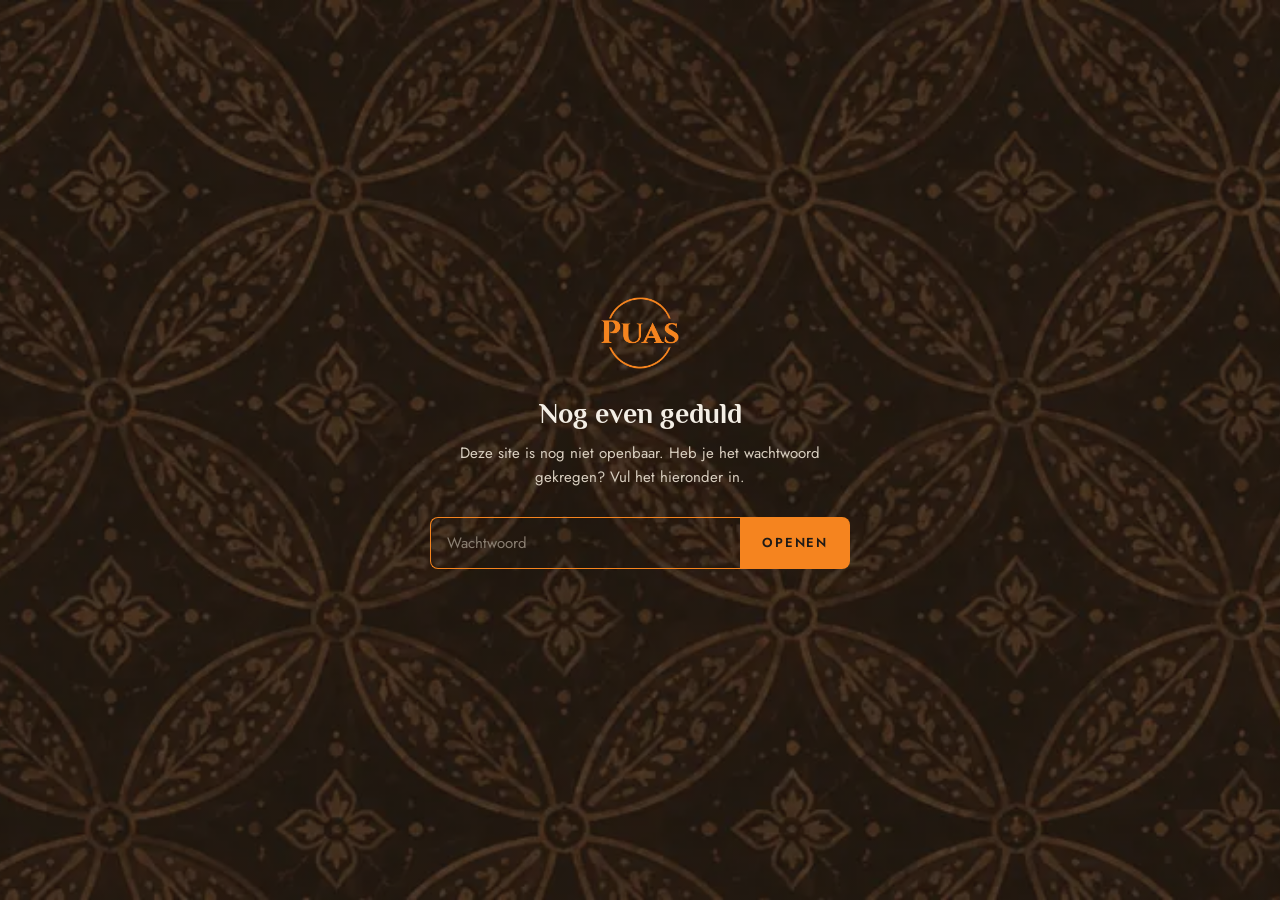
==== index.html @ d50bffb0 "Kawung-batik als achtergrondpatroon (balk, footer, wachtwoordscherm, bedankkaart) Vervangt het bloem" ====
<!DOCTYPE html>
<html lang="nl">
<head>
<meta charset="utf-8">
<meta name="viewport" content="width=device-width, initial-scale=1">
<meta name="robots" content="noindex, nofollow">
<script src="gate.js?v=24"></script>
<title>PUAS · Wonen met een verhaal</title>
<meta name="description" content="Handgemaakte batik, manden en keramiek uit Indonesië voor winkels, horeca en interieurontwerpers. Per doos van zes, met staffelprijzen.">
<link rel="icon" href="img/puas-logo.png">
<link rel="preconnect" href="https://fonts.googleapis.com">
<link rel="preconnect" href="https://fonts.gstatic.com" crossorigin>
<link href="https://fonts.googleapis.com/css2?family=Kaushan+Script&family=Marcellus&family=Philosopher:wght@400;700&family=Jost:wght@300;400;500;600&display=swap" rel="stylesheet">
<link rel="stylesheet" href="styles.css?v=24">
</head>
<body>
<div class="canvas">

  <div class="topbar">
    <span>Alleen voor winkels, horeca en ontwerpers · Franco vanaf € 500</span>
    <div class="topbar__links"><span>Vragen? Bel ons: 020 123 45 67</span><a href="zakelijk.html">Prijslijst</a></div>
  </div>

  <header class="header">
    <button class="header__menu" type="button" aria-label="Menu" aria-expanded="false">
      <svg viewBox="0 0 24 24" aria-hidden="true"><path d="M3 6h18M3 12h18M3 18h18"/></svg>
    </button>
    <nav class="nav" aria-label="Hoofdmenu">
      <a href="index.html" class="is-active">Home</a>
      <a href="assortiment.html">Assortiment</a>
      <a href="zakelijk.html">Zakelijk</a>
      <a href="contact.html">Contact</a>
    </nav>
    <a href="index.html" class="header__logo"><img src="img/puas-logo.png" alt="PUAS"></a>
    <div class="header__right">
      <div class="icons">
        <a href="zoeken.html" title="Zoeken" aria-label="Zoeken">
          <svg viewBox="0 0 24 24" aria-hidden="true"><circle cx="11" cy="11" r="7"/><path d="m20 20-4-4"/></svg>
        </a>
        <a href="account.html" title="Account" aria-label="Account">
          <svg viewBox="0 0 24 24" aria-hidden="true"><circle cx="12" cy="8" r="4"/><path d="M4 21a8 8 0 0 1 16 0"/></svg>
        </a>
        <a href="#" title="Winkelmand" aria-label="Winkelmand" class="cart">
          <svg viewBox="0 0 24 24" aria-hidden="true"><path d="M6 2 3 6v14a2 2 0 0 0 2 2h14a2 2 0 0 0 2-2V6l-3-4Z"/><path d="M3 6h18"/><path d="M16 10a4 4 0 0 1-8 0"/></svg>
          <span class="cart__badge" id="cart-count">2</span>
        </a>
      </div>
    </div>
  </header>

  <main>
    <section class="hero">
      <div class="hero__photo"><img src="img/hero.webp" alt="Batik en vlechtwerk in een woonkamer"></div>
      <div class="hero__shade"></div>
      <div class="hero__text">
        <h1>Wonen met een verhaal</h1>
        <p>Batik, manden en keramiek, met de hand gemaakt in Indonesië. Voor winkels, horeca en interieurontwerpers, per doos van zes.</p>
        <a href="assortiment.html" class="btn-primary">Bekijk de collectie <span aria-hidden="true">→</span></a>
      </div>
    </section>

    <section class="section">
      <div class="section-head"><span></span><h2>Wat we in huis hebben</h2><span></span></div>
      <div class="categories">
        <a href="assortiment.html" class="tile tile--big">
          <img src="img/cat-woonaccessoires.webp" alt="" loading="lazy">
          <div class="tile__label"><div class="tile__eyebrow">Nu leverbaar</div>Woonaccessoires</div>
        </a>
        <div class="tile tile--soon"><img src="img/cat-kleding-sm.webp" alt="" loading="lazy"><span class="tile__soon">Binnenkort</span><div class="tile__label">Kleding</div></div>
        <div class="tile tile--soon"><img src="img/cat-sieraden-sm.webp" alt="" loading="lazy"><span class="tile__soon">Binnenkort</span><div class="tile__label">Sieraden</div></div>
        <div class="tile tile--soon"><img src="img/cat-beelden-kunst-sm.webp" alt="" loading="lazy"><span class="tile__soon">Binnenkort</span><div class="tile__label">Beelden &amp; Kunst</div></div>
        <div class="tile tile--soon"><img src="img/cat-tassen-sm.webp" alt="" loading="lazy"><span class="tile__soon">Binnenkort</span><div class="tile__label">Tassen</div></div>
      </div>
      <div class="center"><a href="assortiment.html" class="text-link">Alle woonaccessoires</a></div>
    </section>

    <section class="section section--new">
      <div class="section-head"><span></span><h2>Net binnen</h2><span></span></div>
      <p class="section-note js-btw-note">Inkoopprijzen per stuk, excl. btw · per doos van 6</p>
      <div class="products">
        <article class="product">
          <a href="product.html?p=kussenhoes-parang" class="product__photo"><img src="img/p-kussenhoes-parang-sm.webp" alt="Kussenhoes met parang-motief" loading="lazy"><span class="product__label">Batik tulis</span></a>
          <div class="product__info">
            <div><a href="product.html?p=kussenhoes-parang" class="product__name">Kussenhoes Parang</a><div class="product__detail">Katoen, 50 × 50 cm</div></div>
            <div class="product__price"><div class="price js-price" data-price="kussenhoes-parang"></div><div class="price-compare js-price-compare" data-price="kussenhoes-parang"></div></div>
          </div>
          <button type="button" class="btn-pattern" data-add-box="kussenhoes-parang">In winkelmand</button>
        </article>
        <article class="product">
          <a href="product.html?p=tafelloper-kawung" class="product__photo"><img src="img/p-tafelloper-kawung-sm.webp" alt="Tafelloper op teakhouten tafel" loading="lazy"><span class="product__label">Batik cap</span></a>
          <div class="product__info">
            <div><a href="product.html?p=tafelloper-kawung" class="product__name">Tafelloper Kawung</a><div class="product__detail">Katoen, 40 × 180 cm</div></div>
            <div class="product__price"><div class="price js-price" data-price="tafelloper-kawung"></div><div class="price-compare js-price-compare" data-price="tafelloper-kawung"></div></div>
          </div>
          <button type="button" class="btn-pattern" data-add-box="tafelloper-kawung">In winkelmand</button>
        </article>
        <article class="product">
          <a href="product.html?p=ata-mand-met-deksel" class="product__photo"><img src="img/p-ata-mand-sm.webp" alt="Ronde ata-mand" loading="lazy"><span class="product__label">Handgevlochten</span></a>
          <div class="product__info">
            <div><a href="product.html?p=ata-mand-met-deksel" class="product__name">Ata-mand met deksel</a><div class="product__detail">Ata-riet, ø 28 cm</div></div>
            <div class="product__price"><div class="price js-price" data-price="ata-mand-met-deksel"></div><div class="price-compare js-price-compare" data-price="ata-mand-met-deksel"></div></div>
          </div>
          <button type="button" class="btn-pattern" data-add-box="ata-mand-met-deksel">In winkelmand</button>
        </article>
        <article class="product">
          <a href="product.html?p=wierook-cendana" class="product__photo"><img src="img/p-wierook-cendana-sm.webp" alt="Wierook in keramische houder" loading="lazy"><span class="product__label">Handgerold</span></a>
          <div class="product__info">
            <div><a href="product.html?p=wierook-cendana" class="product__name">Wierook Cendana</a><div class="product__detail">Sandelhout, 40 stokjes</div></div>
            <div class="product__price"><div class="price js-price" data-price="wierook-cendana"></div><div class="price-compare js-price-compare" data-price="wierook-cendana"></div></div>
          </div>
          <button type="button" class="btn-pattern" data-add-box="wierook-cendana">In winkelmand</button>
        </article>
      </div>
    </section>

    <section class="showroom-band">
      <div class="showroom-band__photo"><img src="img/cat-beelden-kunst.webp" alt="Batik, beelden en vlechtwerk in een warm ingerichte ruimte" loading="lazy"></div>
      <div class="showroom-band__text">
        <div class="eyebrow-line eyebrow-line--rust">Showroom Amsterdam</div>
        <h2>Kom langs en voel de stof</h2>
        <p>Batik moet je zien en aanraken. In onze showroom liggen alle motieven en kleuren naast elkaar, zodat je rustig kunt combineren voor je winkel of zaak.</p>
        <ul class="showroom-band__list">
          <li><b>Alle stalen bij de hand</b>Elk motief in elke kleur, om te voelen en naast elkaar te leggen.</li>
          <li><b>Samen combineren</b>We denken mee over kleurfamilies die passen bij wat je al verkoopt.</li>
          <li><b>Direct bestellen</b>Wat je kiest, zetten we meteen in je bestelling. Vaak staat het binnen een paar dagen bij je.</li>
        </ul>
        <div class="showroom-band__info">
          <div><span>Open</span>Ma – vr 9.00 – 17.30 · zaterdag op afspraak</div>
          <div><span>Adres</span>Van Diemenstraat 214, Amsterdam · 5 minuten van Centraal Station</div>
        </div>
        <div class="showroom-band__actions">
          <a href="contact.html?onderwerp=showroom" class="btn-primary">Maak een afspraak <span aria-hidden="true">→</span></a>
          <a href="https://www.google.com/maps/search/?api=1&amp;query=Van+Diemenstraat+214+Amsterdam" class="text-link" target="_blank" rel="noopener">Routebeschrijving</a>
        </div>
      </div>
    </section>
  </main>

  <footer class="footer">
    <div class="footer__top">
      <div class="footer__news">
        <img src="img/puas-logo.png" alt="PUAS">
        <p>Nieuwe motieven, prijslijsten en wat er net binnen is. Hooguit één mail per maand.</p>
        <form class="newsletter">
          <input type="email" placeholder="E-mailadres" aria-label="E-mailadres" required>
          <button type="submit">Inschrijven</button>
        </form>
      </div>
      <div class="footer__col">
        <div class="footer__title">Contact</div>
        <div>hallo@puas.nl</div>
        <div>+31 20 123 45 67</div>
        <div>Ma – vr, 9.00 – 17.30</div>
        <div>Showroom op afspraak</div>
      </div>
      <div class="footer__col">
        <div class="footer__title">Service</div>
        <div><a href="service.html#verzenden">Verzenden &amp; omruilen</a></div>
        <div><a href="service.html#onderhoud">Onderhoud van batik</a></div>
        <div><a href="service.html#vragen">Veelgestelde vragen</a></div>
        <div><a href="#">Privacy</a></div>
      </div>
    </div>
    <div class="footer__bottom">
      <div class="footer__fair"><span class="dot"></span>Met de hand gemaakt in Indonesië, in kleine oplages</div>
      <div class="footer__payoff"><span>Wonen met een verhaal</span><i>|</i><span>Echt</span><i>|</i><span>Uniek</span><i>|</i><span>PUAS</span></div>
      <div>© 2026 PUAS</div>
    </div>
  </footer>

</div>
<script src="data.js?v=24"></script>
<script src="script.js?v=24"></script>
</body>
</html>
---- styles.css ----
:root {
  --ink: #1F1A16;
  --ink-divider: #3A322B;
  --border-dark: #4A413A;
  --cream: #F4EFE6;
  --sand: #E9DFCC;
  --orange: #F5841F;
  --orange-hover: #FF9A3D;
  /* Orange for text on light backgrounds: small text needs 4.5:1, large text 3:1 */
  --orange-text: #975113;
  --orange-large: #C16818;
  --terracotta: #9C4E14;
  --text-2: #5A4E42;
  --muted: #6C6155;
  --muted-dark: #D9CFC0;
  --placeholder: #8A7F72;
  --outside: #151210;
  --pad: 64px;
  --tile: url('img/batik-kawung.webp');
  --r-btn: 8px;
  --r-card: 14px;
  /* Tumpal (row of batik triangles) along the top and bottom edge of the batik buttons */
  --tumpal-top: url("data:image/svg+xml,%3Csvg xmlns='http://www.w3.org/2000/svg' viewBox='0 0 24 24'%3E%3Cpath d='M0 0 L12 20 L24 0 Z' fill='%23F5841F' fill-opacity='0.42'/%3E%3Cpath d='M7 0 L12 9 L17 0 Z' fill='%231F1A16' fill-opacity='.85'/%3E%3C/svg%3E");
  --tumpal-bottom: url("data:image/svg+xml,%3Csvg xmlns='http://www.w3.org/2000/svg' viewBox='0 0 24 24'%3E%3Cpath d='M0 24 L12 4 L24 24 Z' fill='%23F5841F' fill-opacity='0.42'/%3E%3Cpath d='M7 24 L12 15 L17 24 Z' fill='%231F1A16' fill-opacity='.85'/%3E%3C/svg%3E");
  --tumpal-top-hover: url("data:image/svg+xml,%3Csvg xmlns='http://www.w3.org/2000/svg' viewBox='0 0 24 24'%3E%3Cpath d='M0 0 L12 20 L24 0 Z' fill='%231F1A16' fill-opacity='0.28'/%3E%3Cpath d='M7 0 L12 9 L17 0 Z' fill='%23F5841F' fill-opacity='.85'/%3E%3C/svg%3E");
  --tumpal-bottom-hover: url("data:image/svg+xml,%3Csvg xmlns='http://www.w3.org/2000/svg' viewBox='0 0 24 24'%3E%3Cpath d='M0 24 L12 4 L24 24 Z' fill='%231F1A16' fill-opacity='0.28'/%3E%3Cpath d='M7 24 L12 15 L17 24 Z' fill='%23F5841F' fill-opacity='.85'/%3E%3C/svg%3E");
}

* { box-sizing: border-box; }
body { margin: 0; background: var(--outside); }
a { color: var(--cream); text-decoration: none; transition: color .2s; }
a:hover { color: var(--orange); }
img { display: block; }
input::placeholder { color: var(--placeholder); }

.canvas {
  max-width: 1440px;
  margin: 0 auto;
  background: var(--cream);
  color: var(--ink);
  font: 400 17px/1.55 'Jost', sans-serif;
  -webkit-font-smoothing: antialiased;
  overflow: hidden;
}

/* Topbar */
.topbar {
  height: 36px;
  padding: 0 var(--pad);
  display: flex;
  align-items: center;
  justify-content: space-between;
  background: linear-gradient(rgba(245,132,31,.74), rgba(245,132,31,.74)), var(--tile) center / cover no-repeat, var(--orange);
  font-size: 13px;
  font-weight: 500;
  letter-spacing: .06em;
}
.topbar__links { display: flex; gap: 28px; }
.topbar a { color: var(--ink); border-bottom: 1px solid rgba(31,26,22,.4); }
.topbar a:hover { color: var(--ink); border-bottom-color: var(--ink); }

/* Header */
.header {
  height: 96px;
  padding: 0 var(--pad);
  display: grid;
  grid-template-columns: 1fr auto 1fr;
  align-items: center;
  background: var(--ink);
  color: var(--cream);
}
.nav, .header__right {
  display: flex;
  font-family: 'Marcellus', serif;
  font-size: 16px;
  letter-spacing: .12em;
  text-transform: uppercase;
}
.nav { gap: 40px; }
.nav a.is-active { color: var(--orange); }
.header__logo img { height: 66px; width: auto; }
.header__right { justify-content: flex-end; align-items: center; gap: 40px; }
.icons { display: flex; gap: 6px; align-items: center; margin-right: -11px; }
/* 22px icons inside a 44px tap area */
.icons a { position: relative; display: flex; align-items: center; justify-content: center; width: 44px; height: 44px; }
.icons svg, .header__menu svg {
  width: 22px; height: 22px;
  fill: none; stroke: currentColor; stroke-width: 1.5;
  stroke-linecap: round; stroke-linejoin: round;
}
.cart__badge {
  position: absolute; right: 2px; top: 3px;
  width: 16px; height: 16px; border-radius: 50%;
  background: var(--orange); color: var(--ink);
  font: 600 10px/1 'Jost', sans-serif;
  display: flex; align-items: center; justify-content: center;
  letter-spacing: 0;
}
.header__menu { display: none; margin-left: -11px; padding: 11px; background: none; border: 0; color: var(--cream); cursor: pointer; }

/* Buttons & links */
.btn-primary {
  display: inline-flex; align-items: center; gap: 12px;
  padding: 16px 36px;
  background: var(--orange); color: var(--ink);
  font-size: 15px; font-weight: 600; letter-spacing: .14em; text-transform: uppercase;
  border-radius: 4px;
  transition: background .2s;
}
.btn-primary span { font-size: 20px; line-height: 1; }
.btn-primary:hover { background: var(--orange-hover); color: var(--ink); }

.text-link {
  font-size: 15px; letter-spacing: .1em; text-transform: uppercase;
  color: var(--ink); border-bottom: 1px solid var(--ink); padding-bottom: 3px;
  transition: color .2s, border-color .2s;
}
.text-link:hover { color: var(--orange-text); border-bottom-color: var(--orange-text); }

.btn-pattern {
  margin-top: 14px; width: 100%; height: 48px; border: 0;
  --tumpal-size: 12px;
  background: var(--tumpal-top) left top / var(--tumpal-size) var(--tumpal-size) repeat-x, var(--tumpal-bottom) left bottom / var(--tumpal-size) var(--tumpal-size) repeat-x, var(--ink);
  color: var(--cream);
  transition: background-color .2s, color .2s;
  font: 600 13px 'Jost', sans-serif; letter-spacing: .14em; text-transform: uppercase;
  cursor: pointer;
  display: flex; align-items: center; justify-content: center; gap: 12px;
}
.btn-pattern::before {
  content: '';
  width: 16px; height: 16px;
  background: currentColor;
  -webkit-mask: url("data:image/svg+xml,%3Csvg xmlns='http://www.w3.org/2000/svg' viewBox='0 0 24 24' fill='none' stroke='black' stroke-width='1.8' stroke-linecap='round' stroke-linejoin='round'%3E%3Cpath d='M6 2 3 6v14a2 2 0 0 0 2 2h14a2 2 0 0 0 2-2V6l-3-4Z'/%3E%3Cpath d='M3 6h18'/%3E%3Cpath d='M16 10a4 4 0 0 1-8 0'/%3E%3C/svg%3E") center / contain no-repeat;
          mask: url("data:image/svg+xml,%3Csvg xmlns='http://www.w3.org/2000/svg' viewBox='0 0 24 24' fill='none' stroke='black' stroke-width='1.8' stroke-linecap='round' stroke-linejoin='round'%3E%3Cpath d='M6 2 3 6v14a2 2 0 0 0 2 2h14a2 2 0 0 0 2-2V6l-3-4Z'/%3E%3Cpath d='M3 6h18'/%3E%3Cpath d='M16 10a4 4 0 0 1-8 0'/%3E%3C/svg%3E") center / contain no-repeat;
}
.btn-pattern:hover, .btn-pattern.is-added {
  background: var(--tumpal-top-hover) left top / var(--tumpal-size) var(--tumpal-size) repeat-x, var(--tumpal-bottom-hover) left bottom / var(--tumpal-size) var(--tumpal-size) repeat-x, var(--orange);
  color: var(--ink);
}
.btn-pattern.is-added::before { display: none; }

/* Hero */
.hero { position: relative; height: 740px; background: var(--orange); overflow: hidden; }
.hero__photo, .hero__shade { position: absolute; inset: 0; }
.hero__photo { overflow: hidden; border-radius: 0 220px 220px 0; background: var(--ink); }
.hero__photo img { width: 100%; height: 100%; object-fit: cover; }
.hero__shade {
  background: linear-gradient(90deg, rgba(31,26,22,.78) 0%, rgba(31,26,22,.55) 36%, rgba(31,26,22,0) 62%);
  border-radius: 0 220px 220px 0;
}
.hero__text {
  position: absolute; left: 128px; top: 50%; transform: translateY(-50%);
  max-width: 620px; color: var(--cream);
}
.hero h1 {
  margin: 0 0 22px;
  font: 700 66px/1.1 'Philosopher', sans-serif;
  text-wrap: pretty;
}
.hero p { margin: 0 0 36px; max-width: 480px; font-size: 19px; line-height: 1.5; color: var(--muted-dark); text-wrap: pretty; }

/* Section heads */
.section { padding: 72px var(--pad) 0; }
.section--new { padding-top: 96px; }
.section-head { display: flex; align-items: center; justify-content: center; gap: 24px; margin-bottom: 44px; }
.section-head--tight { margin-bottom: 16px; }
.section-head span { width: 44px; height: 2px; background: var(--orange); flex: none; }
.section-head h2 {
  margin: 0; text-align: center;
  font: 700 30px/1.25 'Philosopher', sans-serif;
  letter-spacing: .14em; text-transform: uppercase;
}
.center { display: flex; justify-content: center; margin-top: 36px; }

/* Categories */
.categories {
  display: grid;
  grid-template-columns: 2fr 1fr 1fr;
  grid-template-rows: 1fr 1fr;
  gap: 20px;
  height: 660px;
}
.tile { position: relative; overflow: hidden; background: var(--ink); color: var(--cream); }
.tile img { width: 100%; height: 100%; object-fit: cover; transition: transform .6s cubic-bezier(.2,.7,.2,1); }
.tile:hover img { transform: scale(1.03); }
.tile::after {
  content: ''; position: absolute; inset: 0;
  background: linear-gradient(180deg, rgba(31,26,22,0) 50%, rgba(31,26,22,.85) 100%);
}
.tile--big { grid-row: 1 / span 2; }
.tile--big::after { background: linear-gradient(180deg, rgba(31,26,22,0) 55%, rgba(31,26,22,.85) 100%); }
.tile__label {
  position: absolute; left: 20px; bottom: 18px; z-index: 1;
  font: 400 22px/1.3 'Marcellus', serif; color: var(--cream);
}
.tile--big .tile__label { left: 28px; bottom: 26px; font-size: 32px; }
.tile--soon img { filter: grayscale(.35) brightness(.85); }
.tile--soon:hover img { transform: none; }
.tile__soon {
  position: absolute; left: 14px; top: 14px; z-index: 1; padding: 5px 10px;
  background: var(--cream); color: var(--ink);
  font-size: 12px; font-weight: 600; letter-spacing: .14em; text-transform: uppercase;
}
.section-note { margin: -28px 0 32px; text-align: center; font-size: 14px; color: var(--muted); }
.tile__eyebrow {
  font: 400 12px 'Jost', sans-serif; letter-spacing: .24em; text-transform: uppercase;
  color: var(--orange); margin-bottom: 8px;
}

/* Products */
.products { display: grid; grid-template-columns: repeat(4, minmax(0, 1fr)); gap: 24px; }
.product__photo { position: relative; display: block; aspect-ratio: 3 / 4; background: var(--orange); }
.product__photo img {
  position: absolute; inset: 0; width: 100%; height: 100%; object-fit: cover;
  border-radius: 0 0 96px 0; background: var(--ink);
}
.product__label {
  position: absolute; left: 14px; top: 14px;
  padding: 6px 12px; background: var(--ink); color: var(--orange);
  font-size: 12px; font-weight: 600; letter-spacing: .14em; text-transform: uppercase;
}
.product__info { margin-top: 16px; display: flex; justify-content: space-between; gap: 16px; align-items: baseline; }
.product__name { display: block; color: var(--ink); font-size: 16px; font-weight: 500; }
.product__detail { margin-top: 3px; font-size: 14px; color: var(--muted); }
.product__price { display: flex; flex-direction: column; align-items: flex-end; white-space: nowrap; }
.price { font-size: 18px; font-weight: 600; }
.price--sale { color: var(--terracotta); }
.price-compare { margin-top: 2px; font-size: 13px; color: var(--muted); text-decoration: line-through; }

/* Motifs */
.motifs { margin-top: 96px; padding: 96px var(--pad); background: var(--sand); }
.motifs__intro { margin: 0 auto 64px; max-width: 520px; text-align: center; font-size: 16px; color: var(--text-2); text-wrap: pretty; }
.motifs__grid { display: grid; grid-template-columns: repeat(3, minmax(0, 1fr)); gap: 64px; max-width: 1120px; margin: 0 auto; }
.motif { text-align: center; }
.motif p { margin: 0; font-size: 15px; line-height: 1.6; color: var(--text-2); text-wrap: pretty; }
.motif__name { font: 400 32px/1.1 'Kaushan Script', cursive; margin-bottom: 12px; }
.motif__circle { width: 132px; height: 132px; margin: 0 auto 28px; border-radius: 50%; background-color: var(--ink); }
.motif__circle--parang {
  background-image: repeating-linear-gradient(45deg, var(--orange) 0 5px, transparent 5px 16px, var(--orange) 16px 18px, transparent 18px 30px);
}
.motif__circle--kawung {
  background-image: radial-gradient(ellipse 34% 20% at 50% 50%, var(--orange) 97%, transparent 100%), radial-gradient(ellipse 20% 34% at 50% 50%, var(--orange) 97%, transparent 100%);
  background-size: 44px 44px, 44px 44px;
  background-position: 0 0, 22px 22px;
}
.motif__circle--truntum {
  background-image: radial-gradient(circle at 50% 50%, var(--orange) 2.5px, transparent 3.5px), radial-gradient(circle at 50% 50%, var(--orange) 1px, transparent 2px);
  background-size: 22px 22px, 22px 22px;
  background-position: 0 0, 11px 11px;
}

/* Footer */
.footer {
  background: linear-gradient(rgba(31,26,22,.55), rgba(31,26,22,.55)), var(--tile) center / cover no-repeat, var(--ink);
  color: var(--cream);
}
.footer__top {
  padding: 80px var(--pad) 56px;
  display: grid; grid-template-columns: 1.4fr 1fr 1fr; gap: 64px;
  border-bottom: 1px solid var(--ink-divider);
}
.footer__news { max-width: 440px; }
.footer__news img { height: 72px; width: auto; margin-bottom: 18px; }
.footer__news p { margin: 0 0 24px; font-size: 15px; line-height: 1.6; color: var(--muted-dark); text-wrap: pretty; }
.newsletter { display: flex; }
.newsletter input {
  flex: 1; min-width: 0; height: 50px; padding: 0 16px;
  border: 1px solid var(--border-dark); border-right: 0;
  background: transparent; color: var(--cream);
  font: 15px 'Jost', sans-serif; outline: none;
}
.newsletter input:focus { border-color: var(--orange); }
.newsletter button {
  height: 50px; padding: 0 24px; border: 0;
  background: var(--orange); color: var(--ink);
  font: 600 14px 'Jost', sans-serif; letter-spacing: .12em; text-transform: uppercase;
  cursor: pointer; transition: background .2s;
}
.newsletter button:hover { background: var(--orange-hover); }
.footer__col { font-size: 15px; line-height: 2; color: var(--muted-dark); }
.footer__col a { color: var(--muted-dark); }
.footer__col a:hover { color: var(--orange); }
.footer__title { font-size: 12px; letter-spacing: .2em; text-transform: uppercase; color: var(--orange); margin-bottom: 10px; }
.footer__bottom {
  padding: 28px var(--pad);
  display: flex; justify-content: space-between; align-items: center; gap: 20px;
  font-size: 13px; color: var(--muted-dark);
}
.footer__fair { display: flex; align-items: center; gap: 12px; }
.dot { width: 8px; height: 8px; border-radius: 50%; background: var(--orange); }
.footer__payoff { display: flex; gap: 20px; font-size: 12px; letter-spacing: .22em; text-transform: uppercase; }
.footer__payoff i { font-style: normal; color: var(--orange); }

/* ---------- Assortiment ---------- */
.cat-hero { position: relative; height: 380px; background: var(--orange); overflow: hidden; }
.cat-hero__photo, .cat-hero__shade { position: absolute; inset: 0; border-radius: 0 0 220px 0; }
.cat-hero__photo { overflow: hidden; background: var(--ink); }
.cat-hero__photo img { width: 100%; height: 100%; object-fit: cover; object-position: center 60%; }
.cat-hero__shade { background: linear-gradient(90deg, rgba(31,26,22,.82) 0%, rgba(31,26,22,.5) 45%, rgba(31,26,22,0) 75%); }
.cat-hero__text {
  position: absolute; left: var(--pad); right: var(--pad); top: 0; bottom: 0;
  display: flex; flex-direction: column; justify-content: center; color: var(--cream);
}
.cat-hero h1 { margin: 0 0 14px; font: 700 56px/1.05 'Philosopher', sans-serif; }
.cat-hero p { margin: 0; max-width: 560px; font-size: 18px; line-height: 1.5; color: var(--muted-dark); text-wrap: pretty; }
.breadcrumb { display: flex; gap: 10px; margin-bottom: 20px; font-size: 13px; color: #A89B8A; }
.breadcrumb a { color: #A89B8A; }
.breadcrumb a:hover { color: var(--orange); }
.breadcrumb__current { color: var(--cream); }

.subcats { padding: 28px var(--pad) 0; display: flex; gap: 10px; flex-wrap: wrap; }
.pill, .sort {
  border: 1.5px solid #DCD2C0; background: transparent; color: var(--ink);
  font-family: 'Jost', sans-serif; cursor: pointer;
  transition: border-color .2s, background .2s, color .2s;
}
.pill { height: 40px; padding: 0 18px; font-size: 14px; font-weight: 500; display: flex; gap: 8px; align-items: center; }
.pill span { opacity: .6; }
.sort { height: 36px; padding: 0 14px; font-size: 13px; }
.pill:hover, .sort:hover { border-color: var(--ink); }
.pill.is-active, .sort.is-active { border-color: var(--ink); background: var(--ink); color: var(--cream); }

.shop {
  padding: 40px var(--pad) 0;
  display: grid; grid-template-columns: 264px minmax(0, 1fr); gap: 48px; align-items: start;
}
.filters { position: sticky; top: 24px; background: var(--ink); color: var(--cream); padding: 28px; }
.filters__head {
  display: flex; justify-content: space-between; align-items: baseline;
  padding-bottom: 14px; border-bottom: 1px solid var(--ink-divider);
  font: 700 20px 'Philosopher', sans-serif;
}
.filters__clear {
  border: 0; border-bottom: 1px solid var(--border-dark); background: transparent; padding: 0;
  font: 13px 'Jost', sans-serif; color: #A89B8A; cursor: pointer;
}
.filters__clear:hover { color: var(--orange); }
.fgroup { border-bottom: 1px solid var(--ink-divider); }
.fgroup__head {
  width: 100%; padding: 18px 0; border: 0; background: transparent;
  display: flex; justify-content: space-between; align-items: center;
  font: 15px 'Marcellus', serif; letter-spacing: .08em; color: var(--cream); cursor: pointer; text-align: left;
}
.fgroup__head span { font-size: 18px; line-height: 1; color: var(--orange); }
.fgroup__opts { display: flex; flex-direction: column; gap: 10px; padding-bottom: 18px; }
.opt {
  display: flex; align-items: center; gap: 12px; border: 0; background: transparent; padding: 0;
  font: 14px 'Jost', sans-serif; color: var(--muted-dark); cursor: pointer; text-align: left;
}
.opt.is-on { color: var(--cream); }
.opt__box {
  width: 18px; height: 18px; flex: none; border-radius: 50%;
  border: 1.5px solid var(--border-dark);
  color: var(--ink); font-size: 11px; font-weight: 700;
  display: flex; align-items: center; justify-content: center;
}
.opt:hover .opt__box { border-color: var(--orange); }
.opt.is-on .opt__box { border-color: var(--orange); background: var(--orange); }
.opt__label { flex: 1; }
.opt__count { font-size: 12px; color: #A89B8A; }
.filters__show {
  margin-top: 20px; width: 100%; height: 46px; border: 0;
  background: var(--orange); color: var(--ink);
  font: 600 12px 'Jost', sans-serif; letter-spacing: .14em; text-transform: uppercase; cursor: pointer;
  transition: background .2s;
}
.filters__show:hover { background: var(--orange-hover); }
.filters-open, .filters-scrim { display: none; }

.toolbar { display: flex; justify-content: space-between; align-items: center; gap: 16px; margin-bottom: 20px; }
.toolbar__left { display: flex; align-items: center; gap: 14px; flex-wrap: wrap; }
.toolbar__right { display: flex; align-items: center; gap: 20px; }
.toolbar__count { font-size: 14px; color: var(--muted); }
.chips { display: flex; gap: 8px; flex-wrap: wrap; }
.chip {
  display: flex; align-items: center; gap: 8px; height: 30px; padding: 0 12px;
  border: 1px solid var(--ink); background: transparent;
  font: 13px 'Jost', sans-serif; color: var(--ink); cursor: pointer;
}
.chip span { font-size: 16px; line-height: 1; }
.chip:hover { border-color: var(--orange); color: var(--orange); }
.sorts { display: flex; gap: 6px; }

.btw-toggle {
  display: flex; align-items: center; gap: 10px; border: 0; background: transparent; padding: 0;
  font: 13px 'Jost', sans-serif; color: var(--text-2); cursor: pointer; white-space: nowrap;
}
.btw-toggle__track { position: relative; width: 34px; height: 20px; border-radius: 10px; background: #DCD2C0; transition: background .2s; }
.btw-toggle__knob { position: absolute; top: 2px; left: 2px; width: 16px; height: 16px; border-radius: 50%; background: var(--cream); transition: left .2s; }
.btw-toggle.is-on .btw-toggle__track { background: var(--orange); }
.btw-toggle.is-on .btw-toggle__knob { left: 16px; }

.grid { display: grid; grid-template-columns: repeat(3, minmax(0, 1fr)); gap: 24px 20px; }
.card { display: flex; flex-direction: column; }
.card__link { display: block; color: var(--ink); }
.card__link:hover { color: var(--ink); }
.card__photo { position: relative; aspect-ratio: 3 / 4; background: var(--orange); }
.card__photo img {
  position: absolute; inset: 0; width: 100%; height: 100%; object-fit: cover;
  border-radius: 0 0 72px 0; background: var(--ink);
}
.card__label, .card__discount, .card__stock { position: absolute; }
.card__label {
  left: 12px; top: 12px; padding: 5px 10px; background: var(--ink); color: var(--orange);
  font-size: 12px; font-weight: 600; letter-spacing: .14em; text-transform: uppercase;
}
.card__discount {
  right: 12px; top: 12px; padding: 5px 8px; background: var(--cream); color: var(--terracotta);
  font-size: 12px; font-weight: 600; letter-spacing: .1em;
}
.card__stock { left: 12px; bottom: 12px; padding: 5px 10px; background: rgba(244,239,230,.92); color: var(--ink); font-size: 12px; }
.card__info { margin-top: 14px; display: flex; justify-content: space-between; gap: 12px; align-items: baseline; }
.card__text { min-width: 0; }
.card__name { font-size: 15px; font-weight: 500; }
.card__detail { margin-top: 2px; font-size: 13px; color: var(--muted); }
.card__price { display: flex; flex-direction: column; align-items: flex-end; white-space: nowrap; }
.card__price .price { font-size: 17px; }
.card__price .price-compare { font-size: 12px; margin-top: 0; }
.card__tier { margin-top: 8px; font-size: 12px; color: var(--muted); }
.btn-pattern--sm { margin-top: 10px; height: 46px; font-size: 12px; gap: 10px; transition: background .2s; }

.empty { padding: 80px 0; text-align: center; }
.empty__title { margin-bottom: 8px; font: 700 26px 'Philosopher', sans-serif; }
.empty p { margin: 0 0 20px; color: var(--text-2); }
.btn-outline {
  height: 48px; padding: 0 28px; border: 1.5px solid var(--ink); background: transparent; color: var(--ink);
  font: 600 13px 'Jost', sans-serif; letter-spacing: .12em; text-transform: uppercase; cursor: pointer;
  transition: background .2s, color .2s;
}
.btn-outline:hover { background: var(--ink); color: var(--cream); }

.pagination { display: flex; justify-content: center; align-items: center; gap: 8px; margin-top: 56px; }
.pagination > * {
  height: 44px; min-width: 44px; padding: 0 14px;
  display: flex; align-items: center; justify-content: center; gap: 8px;
  border: 1px solid #DCD2C0; color: var(--ink); font-size: 14px;
}
.pagination a:hover { border-color: var(--ink); color: var(--ink); }
.pagination .is-current { background: var(--ink); border-color: var(--ink); color: var(--cream); font-weight: 500; }
.pagination__next span { font-size: 18px; line-height: 1; }

.about-cat {
  margin-top: 112px; padding: 80px var(--pad);
  background: var(--orange); color: var(--ink);
  display: grid; grid-template-columns: minmax(0, 1fr) minmax(0, 1fr); gap: 96px; align-items: center;
}
.eyebrow-line {
  display: flex; align-items: center; gap: 16px; margin-bottom: 22px;
  font-size: 14px; letter-spacing: .24em; text-transform: uppercase;
}
.eyebrow-line::before { content: ''; width: 32px; height: 2px; background: var(--ink); }
.about-cat h2 { margin: 0 0 24px; font: 400 56px/1.1 'Kaushan Script', cursive; }
.about-cat p { margin: 0 0 16px; font-size: 17px; line-height: 1.7; color: #2E2621; text-wrap: pretty; }
.about-cat .about-cat__last { margin-bottom: 36px; }
.about-cat__link {
  display: inline-flex; align-items: center; gap: 12px; padding-bottom: 4px;
  border-bottom: 1.5px solid var(--ink); color: var(--ink);
  font-size: 15px; font-weight: 600; letter-spacing: .14em; text-transform: uppercase;
}
.about-cat__link span { font-size: 20px; line-height: 1; }
.about-cat__link:hover { color: var(--cream); border-bottom-color: var(--cream); }
.about-cat__photos { display: grid; grid-template-columns: 1fr 1fr; gap: 20px; }
.about-cat__photos img { width: 100%; aspect-ratio: 4 / 5; object-fit: cover; border-radius: 0 0 80px 0; }
.about-cat__photos img + img { margin-top: 48px; }

/* ---------- Shared small parts ---------- */
.cart__badge[hidden] { display: none; }
.thumb { display: block; flex: none; width: 72px; height: 90px; overflow: hidden; background: var(--orange); }
.thumb img { width: 100%; height: 100%; object-fit: cover; border-radius: 0 0 22px 0; }
.thumb--sm { width: 56px; height: 68px; }
.thumb--sm img { border-radius: 0 0 16px 0; }
.thumb--xs { width: 56px; height: 70px; }
.thumb--xs img { border-radius: 0 0 18px 0; }
.stars { color: var(--orange); letter-spacing: 2px; }
.stepper { display: flex; align-items: center; height: 56px; border: 1.5px solid var(--ink); }
.stepper button {
  width: 48px; height: 100%; border: 0; background: transparent; color: inherit;
  font: 20px 'Jost', sans-serif; cursor: pointer;
}
.stepper span { width: 44px; text-align: center; font-size: 16px; font-weight: 500; }
.stepper--sm { height: 36px; border-color: #DCD2C0; }
.stepper--sm button { width: 32px; font-size: 16px; }
.stepper--sm span { width: 34px; font-size: 14px; }
.stepper--dark { height: 48px; border-color: var(--border-dark); color: var(--cream); }
.stepper--dark button { width: 40px; font-size: 18px; }
.stepper--dark span { width: 40px; font-size: 15px; }
.link-btn {
  border: 0; border-bottom: 1px solid var(--ink); background: transparent; padding: 0;
  font: 13px 'Jost', sans-serif; color: var(--ink); cursor: pointer;
}
.link-btn--muted { color: var(--muted); border-bottom-color: #C9BBA2; }
.link-btn--muted:hover { color: var(--terracotta); border-bottom-color: var(--terracotta); }
.link-btn--dark { color: #A89B8A; border-bottom-color: var(--border-dark); }
.btn-dark {
  display: flex; align-items: center; justify-content: center; width: 100%; height: 54px; border: 0;
  background: var(--ink); color: var(--cream);
  font: 600 14px 'Jost', sans-serif; letter-spacing: .14em; text-transform: uppercase; cursor: pointer;
  transition: background .2s, color .2s;
}
.btn-dark:hover { background: var(--orange); color: var(--ink); }
.btn-ghost {
  height: 50px; border: 1.5px solid #DCD2C0; background: transparent; color: var(--text-2);
  font: 600 13px 'Jost', sans-serif; letter-spacing: .12em; text-transform: uppercase; cursor: pointer;
}
.btn-ghost:hover { border-color: var(--ink); color: var(--ink); }
.btn-small {
  height: 40px; padding: 0 14px; border: 1.5px solid var(--ink); background: transparent; color: var(--ink);
  font: 600 13px 'Jost', sans-serif; cursor: pointer; white-space: nowrap;
}
.btn-small:hover { background: var(--ink); color: var(--cream); }
.btn-orange {
  height: 48px; padding: 0 28px; border: 0; background: var(--orange); color: var(--ink);
  font: 600 13px 'Jost', sans-serif; letter-spacing: .14em; text-transform: uppercase; cursor: pointer; white-space: nowrap;
}
.btn-orange:hover, .btn-orange.is-added { background: var(--orange-hover); }
.icon-btn {
  width: 40px; height: 40px; border: 1.5px solid #DCD2C0; background: transparent; color: var(--ink);
  font: 22px/1 'Jost', sans-serif; cursor: pointer;
}
.icon-btn:hover { border-color: var(--ink); }
.eyebrow-dash {
  display: flex; align-items: center; gap: 14px; margin-bottom: 14px;
  font-size: 12px; letter-spacing: .2em; text-transform: uppercase; color: var(--text-2);
}
.eyebrow-dash::before { content: ''; width: 24px; height: 2px; background: var(--orange); }

/* ---------- Cart drawer ---------- */
.scrim, .modal-scrim {
  position: fixed; inset: 0; z-index: 60;
  background: rgba(31,26,22,.45); opacity: 0; pointer-events: none; transition: opacity .3s;
}
.cart-is-open .scrim { opacity: 1; pointer-events: auto; }
.drawer {
  position: fixed; top: 0; right: 0; bottom: 0; z-index: 61;
  width: min(480px, 100vw); display: flex; flex-direction: column;
  background: var(--cream); color: var(--ink);
  font: 400 17px/1.55 'Jost', sans-serif; -webkit-font-smoothing: antialiased;
  transform: translateX(100%); visibility: hidden;
  transition: transform .4s cubic-bezier(.2,.7,.2,1), visibility 0s .4s;
  box-shadow: -20px 0 60px rgba(31,26,22,.3);
}
.cart-is-open .drawer { transform: none; visibility: visible; transition-delay: 0s; }
.drawer__head { display: flex; justify-content: space-between; align-items: center; padding: 28px 32px; border-bottom: 1px solid #DCD2C0; }
.drawer__title { font: 700 24px/1.1 'Philosopher', sans-serif; }
.drawer__sub { margin-top: 4px; font-size: 13px; color: var(--muted); }
.drawer__body { flex: 1; overflow: auto; padding: 8px 32px; }
.drawer__empty { padding: 48px 0; text-align: center; color: var(--muted); font-size: 15px; }
.line { display: grid; grid-template-columns: 72px 1fr auto; gap: 18px; padding: 20px 0; border-bottom: 1px solid #DCD2C0; align-items: start; }
.line__main { min-width: 0; }
.line__name { color: var(--ink); font-size: 16px; font-weight: 500; }
.line__meta { margin-top: 2px; font-size: 13px; color: var(--muted); }
.line__controls { display: flex; align-items: center; gap: 14px; margin-top: 12px; }
.line__price { text-align: right; white-space: nowrap; font-size: 16px; font-weight: 600; }
.line__price span { display: block; margin-top: 2px; font-size: 12px; font-weight: 400; color: var(--muted); }
.gift {
  margin-top: 22px; display: flex; align-items: center; gap: 16px; padding: 14px 16px;
  border: 1.5px dashed #C9BBA2; transition: background .3s, color .3s;
}
.gift.is-unlocked { background: var(--ink); color: var(--cream); border: 1.5px solid var(--ink); }
.gift__img { width: 56px; height: 56px; flex: none; border-radius: 50%; overflow: hidden; background: var(--orange); }
.gift__img img { width: 100%; height: 100%; object-fit: cover; object-position: 78% 62%; transform: scale(1.9); }
.gift__text { flex: 1; min-width: 0; font-size: 14px; font-weight: 600; line-height: 1.3; }
.gift__text span { display: block; margin-top: 3px; font-size: 13px; font-weight: 400; line-height: 1.4; color: var(--muted); }
.gift.is-unlocked .gift__text span { color: var(--muted-dark); }
.gift__badge {
  padding: 6px 10px; background: var(--orange); color: var(--ink);
  font-size: 12px; font-weight: 600; letter-spacing: .12em; text-transform: uppercase; white-space: nowrap;
}
.upsells { padding: 22px 0 8px; }
.upsell { display: grid; grid-template-columns: 56px 1fr auto; gap: 14px; align-items: center; padding: 12px; margin-bottom: 10px; background: var(--sand); }
.upsell__text { min-width: 0; }
.upsell__name { font-size: 14px; font-weight: 500; line-height: 1.3; }
.upsell__reason { margin-top: 2px; font-size: 12px; color: var(--muted); }
.upsell__price { margin-top: 4px; font-size: 13px; color: var(--muted); }
.upsell__price b { color: var(--ink); font-weight: 600; }
.franco { padding: 14px 0 8px; }
.franco__row { display: flex; justify-content: space-between; margin-bottom: 8px; font-size: 13px; color: var(--text-2); }
.franco__bar { height: 6px; background: var(--sand); }
.franco__bar div { height: 100%; background: var(--orange); transition: width .3s; }
.drawer__foot { padding: 24px 32px 32px; border-top: 1px solid #DCD2C0; }
.sumrow { display: flex; justify-content: space-between; margin-bottom: 6px; font-size: 14px; color: var(--text-2); }
.sumrow[hidden] { display: none; }
.sumrow__free { color: var(--terracotta); font-weight: 600; }
.sumrow--vat { margin-bottom: 14px; }
.sumrow--total { align-items: baseline; padding-top: 14px; margin-bottom: 18px; border-top: 1px solid #DCD2C0; color: var(--ink); font-size: 16px; font-weight: 500; }
.sumrow--total span:last-child { font-size: 24px; font-weight: 600; color: var(--terracotta); }
.drawer__note { display: flex; justify-content: space-between; margin-top: 14px; font-size: 13px; color: var(--muted); }

/* ---------- Toasts & confirm modal ---------- */
.toast {
  position: fixed; top: 148px; right: 24px; z-index: 70;
  width: min(440px, calc(100vw - 48px));
  display: flex; align-items: center; gap: 18px; padding: 18px 20px;
  background: var(--ink); color: var(--cream);
  font: 400 15px/1.4 'Jost', sans-serif; -webkit-font-smoothing: antialiased;
  box-shadow: 0 20px 50px rgba(31,26,22,.35);
  transform: translateY(-24px); opacity: 0; pointer-events: none;
  transition: transform .35s cubic-bezier(.2,.7,.2,1), opacity .3s;
}
.toast.is-visible { transform: none; opacity: 1; pointer-events: auto; }
.toast__check {
  width: 40px; height: 40px; flex: none; border-radius: 50%;
  background: var(--orange); color: var(--ink);
  display: flex; align-items: center; justify-content: center; font-size: 20px; font-weight: 600;
}
.toast__check--outline { background: transparent; border: 1.5px solid var(--orange); color: var(--orange); font-size: 18px; font-weight: 400; }
.toast__body { flex: 1; min-width: 0; }
.toast__title { font: 700 18px/1.2 'Philosopher', sans-serif; }
.toast__title span { margin-left: 6px; font: 400 13px 'Jost', sans-serif; color: #A89B8A; }
.toast__text { margin-top: 4px; font-size: 14px; color: var(--muted-dark); }
.toast__actions { display: flex; gap: 18px; margin-top: 10px; }
.toast__primary {
  border: 0; background: transparent; padding: 0; cursor: pointer;
  font: 600 13px 'Jost', sans-serif; letter-spacing: .08em; text-transform: uppercase; color: var(--orange);
}
.toast__img { width: 56px; height: 70px; flex: none; overflow: hidden; background: var(--orange); }
.toast__img img { width: 100%; height: 100%; object-fit: cover; border-radius: 0 0 18px 0; }
.modal-scrim { z-index: 80; background: rgba(31,26,22,.35); transition: opacity .25s; }
.confirm-is-open .modal-scrim { opacity: 1; pointer-events: auto; }
.modal {
  position: fixed; top: 50%; left: 50%; z-index: 81;
  width: min(480px, calc(100vw - 48px)); padding: 32px;
  background: var(--cream); color: var(--ink);
  font: 400 15px/1.6 'Jost', sans-serif; -webkit-font-smoothing: antialiased;
  box-shadow: 0 30px 80px rgba(31,26,22,.4);
  transform: translate(-50%, -50%) scale(.96); opacity: 0; pointer-events: none;
  transition: transform .25s cubic-bezier(.2,.7,.2,1), opacity .2s;
}
.confirm-is-open .modal { transform: translate(-50%, -50%); opacity: 1; pointer-events: auto; }
.modal__row { display: flex; gap: 20px; align-items: flex-start; }
.modal__title { margin-bottom: 8px; font: 700 24px/1.1 'Philosopher', sans-serif; }
.modal p { margin: 0; color: var(--text-2); }
.modal strong { color: var(--ink); font-weight: 600; }
.modal__actions { display: grid; grid-template-columns: 1fr 1fr; gap: 10px; margin-top: 24px; }
.modal__actions .btn-dark { height: 50px; font-size: 13px; letter-spacing: .12em; }

/* ---------- Product page ---------- */
.pdp-crumbs { padding: 22px var(--pad) 0; display: flex; flex-wrap: wrap; gap: 10px; font-size: 13px; color: var(--muted); }
.pdp-crumbs a { color: var(--muted); }
.pdp-crumbs a:hover { color: var(--orange-text); }
.pdp-crumbs__current { color: var(--ink); }
.pdp {
  padding: 32px var(--pad) 0;
  display: grid; grid-template-columns: 96px minmax(0, 640px) minmax(0, 1fr); gap: 28px 32px; align-items: start;
}
.pdp__thumbs { display: flex; flex-direction: column; gap: 14px; }
.pdp__thumbs[hidden] { display: none; }
.pdp--single { grid-template-columns: minmax(0, 640px) minmax(0, 1fr); }
.pdp__thumb {
  width: 96px; height: 120px; padding: 0; overflow: hidden; cursor: pointer;
  border: 2px solid transparent; background: var(--ink); opacity: .75; transition: opacity .2s;
}
.pdp__thumb:hover { opacity: 1; }
.pdp__thumb.is-active { border-color: var(--orange); opacity: 1; }
.pdp__thumb img { width: 100%; height: 100%; object-fit: cover; }
.pdp__photo { position: relative; aspect-ratio: 4 / 5; background: var(--orange); }
.pdp__photo img { position: absolute; inset: 0; width: 100%; height: 100%; object-fit: cover; border-radius: 0 0 140px 0; background: var(--ink); }
.pdp__photo .product__label { left: 18px; top: 18px; }
.pdp__info { padding-left: 32px; }
.pdp__eyebrow { margin-bottom: 12px; font-size: 12px; letter-spacing: .24em; text-transform: uppercase; color: var(--orange-text); }
.pdp h1 { margin: 0 0 10px; font: 700 44px/1.1 'Philosopher', sans-serif; text-wrap: pretty; }
.pdp__subline { margin-bottom: 22px; font-size: 15px; color: var(--muted); }
.pdp__rating { display: flex; align-items: center; gap: 10px; margin-bottom: 24px; font-size: 14px; color: var(--muted); }
.pdp__rating[hidden] { display: none; }
.pdp__rating .stars { font-size: 16px; }
.pdp__pricebar { display: flex; justify-content: space-between; align-items: flex-end; gap: 16px; margin-bottom: 8px; }
.pdp__price { display: flex; flex-wrap: wrap; align-items: baseline; column-gap: 14px; }
.pdp__price span:first-child { font-size: 32px; font-weight: 600; color: var(--terracotta); white-space: nowrap; }
.pdp__price span:last-child { font-size: 15px; color: var(--muted); }
.pdp__note { margin-bottom: 24px; font-size: 13px; color: var(--muted); }
.pdp__block { margin-bottom: 24px; }
.pdp__block[hidden] { display: none; }
.pdp__block--wide { margin-bottom: 28px; }
.pdp__label { display: flex; justify-content: space-between; margin-bottom: 10px; font-size: 14px; font-weight: 500; }
.pdp__label span:last-child, .pdp__sizechart { font-weight: 400; color: var(--muted); }
.pdp__sizechart { border-bottom: 1px solid #C9BBA2; }
.tiers { display: grid; grid-template-columns: repeat(4, 1fr); gap: 8px; }
.tier {
  padding: 12px 10px; text-align: left; cursor: pointer;
  border: 1.5px solid #DCD2C0; background: transparent; color: var(--ink); font-family: 'Jost', sans-serif;
  transition: border-color .2s, background .2s, color .2s;
}
.tier:hover { border-color: var(--ink); }
.tier.is-active { border-color: var(--ink); background: var(--ink); color: var(--cream); }
.tier span { display: block; white-space: nowrap; font-size: 12px; letter-spacing: .08em; text-transform: uppercase; opacity: .8; }
.tier b { display: block; margin-top: 4px; font-size: 18px; font-weight: 600; white-space: nowrap; }
.tier em { display: block; margin-top: 2px; font-size: 12px; font-style: normal; }
.swatches { display: flex; gap: 12px; }
.swatch { width: 40px; height: 40px; padding: 3px; border-radius: 50%; border: 1.5px solid #DCD2C0; background: transparent; cursor: pointer; }
.swatch.is-active { border-color: var(--ink); }
.swatch span { display: block; width: 100%; height: 100%; border-radius: 50%; }
.sizes { display: flex; flex-wrap: wrap; gap: 10px; }
.size {
  height: 44px; padding: 0 18px; border: 1.5px solid #DCD2C0; background: transparent; color: var(--ink);
  font: 14px 'Jost', sans-serif; cursor: pointer;
}
.size:hover { border-color: var(--ink); }
.size.is-active { border-color: var(--ink); background: var(--ink); color: var(--cream); }
.buy { display: flex; gap: 12px; margin-bottom: 12px; }
.btn-pattern--buy { flex: 1; margin-top: 0; height: 56px; font-size: 14px; }
.pdp__total {
  display: flex; justify-content: space-between; align-items: baseline; gap: 12px;
  padding: 14px 18px; margin-bottom: 12px; background: var(--sand); font-size: 14px; color: var(--text-2);
}
.pdp__total em { font-style: normal; color: var(--muted); }
.pdp__total strong { font-size: 18px; font-weight: 600; color: var(--ink); white-space: nowrap; }
.pdp__secondary { display: grid; grid-template-columns: 1fr 1fr; gap: 10px; }
.pdp__secondary .btn-outline { height: 50px; padding: 0 12px; }
.btn-outline--light { border-color: #DCD2C0; }
.btn-outline--light:hover { background: transparent; color: var(--ink); border-color: var(--ink); }
.usps { margin-top: 28px; display: grid; grid-template-columns: 1fr 1fr; gap: 12px 24px; font-size: 14px; color: var(--text-2); }
.usps > div { display: flex; gap: 10px; align-items: center; }
.usps .dot { flex: none; }
.accordions { margin-top: 36px; border-top: 1px solid #DCD2C0; }
.acc { border-bottom: 1px solid #DCD2C0; }
.acc__head {
  width: 100%; padding: 18px 0; border: 0; background: transparent; cursor: pointer; text-align: left;
  display: flex; justify-content: space-between; align-items: center;
  font: 500 16px 'Jost', sans-serif; color: var(--ink);
}
.acc__head span { font-size: 22px; line-height: 1; color: var(--orange-large); }
.acc p { margin: 0 0 20px; font-size: 15px; line-height: 1.7; color: var(--text-2); text-wrap: pretty; }

.motif-block {
  margin-top: 112px; padding: 96px var(--pad);
  background: var(--ink); color: var(--cream);
  display: grid; grid-template-columns: minmax(0, 1fr) minmax(0, 1fr); gap: 96px; align-items: center;
}
.motif-block[hidden] { display: none; }
.eyebrow-line--orange { color: var(--orange); margin-bottom: 24px; }
.eyebrow-line--orange::before { background: var(--orange); }
.motif-block h2 { margin: 0 0 28px; font: 400 60px/1.1 'Kaushan Script', cursive; }
.motif-block p { margin: 0 0 18px; font-size: 17px; line-height: 1.7; color: var(--muted-dark); text-wrap: pretty; }
.motif-block p:last-child { margin-bottom: 40px; }
.motif-block__link {
  display: inline-flex; align-items: center; gap: 12px; color: var(--orange);
  font-size: 15px; font-weight: 600; letter-spacing: .14em; text-transform: uppercase;
}
.motif-block__link span { font-size: 20px; line-height: 1; }
.motif-block__link:hover { color: var(--orange-hover); }
.motif-block__visual { display: grid; grid-template-columns: 1fr 1fr; gap: 20px; }
.motif-block__circle { aspect-ratio: 1; border-radius: 50%; background-color: var(--cream); }
.motif-block__circle.motif__circle--parang {
  background-image: repeating-linear-gradient(45deg, var(--orange) 0 7px, transparent 7px 22px, var(--orange) 22px 25px, transparent 25px 42px);
}
.motif-block__circle.motif__circle--kawung, .motif-block__circle.motif__circle--truntum { background-color: #2E2621; }
.motif-block__photo { aspect-ratio: 1; overflow: hidden; border-radius: 0 0 80px 0; }
.motif-block__photo img { width: 100%; height: 100%; object-fit: cover; object-position: 50% 45%; transform: scale(1.6); }
.motif-block__facts { grid-column: 1 / -1; display: grid; grid-template-columns: repeat(3, 1fr); gap: 20px; text-align: center; font-size: 14px; color: var(--muted-dark); }
.motif-block__facts b { display: block; font: 700 30px 'Philosopher', sans-serif; color: var(--cream); }

.reviews { display: grid; grid-template-columns: 320px minmax(0, 1fr); gap: 64px; align-items: start; }
.reviews[hidden], #reviews[hidden] { display: none; }
.reviews__summary { padding: 32px; background: var(--sand); }
.reviews__score { font: 700 64px/1 'Philosopher', sans-serif; }
.reviews__summary .stars { margin: 8px 0 4px; font-size: 18px; letter-spacing: 3px; }
.reviews__count { margin-bottom: 24px; font-size: 14px; color: var(--text-2); }
.bar { display: flex; align-items: center; gap: 12px; margin-bottom: 8px; font-size: 13px; color: var(--text-2); }
.bar > span:first-child { width: 12px; }
.bar > span:last-child { width: 24px; text-align: right; }
.bar__track { flex: 1; height: 6px; background: var(--cream); }
.bar__track div { height: 100%; background: var(--orange); }
.reviews__write { width: 100%; margin-top: 20px; }
.review { padding: 28px 0; border-bottom: 1px solid #DCD2C0; }
.review__head { display: flex; justify-content: space-between; align-items: baseline; gap: 12px; margin-bottom: 8px; font-size: 13px; color: var(--muted); }
.review__head div { display: flex; align-items: center; gap: 14px; font-size: 17px; color: var(--ink); }
.review__head b { font-weight: 500; }
.review__head .stars { font-size: 15px; }
.review p { margin: 0 0 10px; font-size: 15px; line-height: 1.7; color: var(--text-2); text-wrap: pretty; }
.review__author { font-size: 13px; color: var(--muted); }
.section--related { padding-top: 112px; }
#pdp { padding-bottom: 112px; }

.sticky-buy {
  position: fixed; left: 50%; bottom: 0; z-index: 50;
  width: 100%; max-width: 1440px; height: 96px; padding: 0 var(--pad);
  display: flex; align-items: center; justify-content: space-between; gap: 32px;
  background: var(--ink); color: var(--cream);
  font: 400 15px/1.4 'Jost', sans-serif; -webkit-font-smoothing: antialiased;
  box-shadow: 0 -12px 40px rgba(31,26,22,.25);
  transform: translate(-50%, 110%); transition: transform .35s cubic-bezier(.2,.7,.2,1);
}
.sticky-buy.is-visible { transform: translate(-50%, 0); }
.sticky-buy__product { display: flex; align-items: center; gap: 20px; min-width: 0; }
.sticky-buy__name { font: 700 18px/1.2 'Philosopher', sans-serif; }
.sticky-buy__variant { margin-top: 2px; font-size: 13px; color: #A89B8A; }
.sticky-buy__actions { display: flex; align-items: center; gap: 28px; }
.mini-tiers { display: flex; gap: 6px; }
.mini-tier {
  height: 36px; padding: 0 12px; border: 1.5px solid var(--border-dark); background: transparent; color: var(--muted-dark);
  font: 600 12px 'Jost', sans-serif; cursor: pointer; white-space: nowrap;
}
.mini-tier.is-active { border-color: var(--orange); background: var(--orange); color: var(--ink); }
.sticky-buy__total { text-align: right; white-space: nowrap; }
.sticky-buy__total div { font-size: 12px; color: #A89B8A; }
.sticky-buy__total strong { display: block; font-size: 20px; font-weight: 600; line-height: 1.2; color: var(--orange); }

/* ---------- Cart & checkout ---------- */
.page-hero { padding: 52px var(--pad) 44px; background: var(--ink); color: var(--cream); }
.page-hero__accent { margin-bottom: 10px; font: 400 26px/1 'Kaushan Script', cursive; color: var(--orange); }
.page-hero h1 { margin: 0; font: 700 48px/1.1 'Philosopher', sans-serif; }
button.btn-primary { border: 0; font-family: 'Jost', sans-serif; cursor: pointer; }

.checkout {
  padding: 48px var(--pad) 96px;
  display: grid; grid-template-columns: minmax(0, 1fr) 440px; gap: 64px; align-items: start;
}
.steps { display: flex; flex-wrap: wrap; margin-bottom: 40px; border-bottom: 1px solid #DCD2C0; }
.step {
  display: inline-flex; align-items: center; gap: 10px;
  padding: 0 0 14px; margin: 0 36px -1px 0;
  border: 0; border-bottom: 2px solid transparent; background: transparent; cursor: pointer;
  font: 400 14px 'Jost', sans-serif; letter-spacing: .08em; text-transform: uppercase; color: var(--muted);
}
.step:disabled { cursor: default; }
.step span {
  width: 24px; height: 24px; border-radius: 50%;
  display: inline-flex; align-items: center; justify-content: center;
  font-size: 12px; font-weight: 600; background: #DCD2C0; color: var(--muted);
}
.step.is-done { color: var(--ink); }
.step.is-done span { background: var(--ink); color: var(--cream); }
.step.is-active { color: var(--ink); font-weight: 600; border-bottom-color: var(--orange); }
.step.is-active span { background: var(--orange); color: var(--ink); }

.co-empty { padding: 80px 40px; text-align: center; background: var(--sand); }
.co-empty[hidden] { display: none; }
.co-empty__title { margin-bottom: 30px; font: 700 28px 'Philosopher', sans-serif; }
.co-empty p { margin: -20px 0 28px; color: var(--text-2); }
.co-empty--page { margin: 64px var(--pad) 96px; }
.co-line {
  display: grid; grid-template-columns: 104px minmax(0, 1fr) auto auto; gap: 24px; align-items: center;
  padding: 24px 0; border-bottom: 1px solid #DCD2C0;
}
.co-line__img { display: block; width: 104px; height: 130px; overflow: hidden; border-radius: 0 0 32px 0; background: var(--ink); }
.co-line__img img { width: 100%; height: 100%; object-fit: cover; }
.co-line__label { margin-bottom: 6px; font-size: 12px; font-weight: 600; letter-spacing: .14em; text-transform: uppercase; color: var(--orange-text); }
.co-line__name { color: var(--ink); font-size: 18px; font-weight: 500; }
.co-line__detail { margin-top: 3px; font-size: 14px; color: var(--muted); }
.co-line__remove { margin-top: 12px; }
.stepper--co { height: 44px; border-color: #C9BBA2; }
.stepper--co button { width: 40px; font-size: 18px; }
.stepper--co span { width: 36px; font-size: 15px; }
.co-line__price { min-width: 120px; text-align: right; }
.co-line__price b { display: block; font-size: 18px; font-weight: 600; }
.co-line__price span { font-size: 13px; color: var(--muted); }
.co-gift {
  margin-top: 32px; padding: 24px 28px; background: var(--sand);
  display: grid; grid-template-columns: minmax(0, 1fr) auto; gap: 24px; align-items: center;
}
.co-gift__text { margin-bottom: 10px; font-weight: 500; }
.co-gift__bar { height: 6px; border-radius: 3px; overflow: hidden; background: var(--muted-dark); }
.co-gift__bar div { height: 100%; background: var(--orange); transition: width .3s; }
.co-gift__icon { width: 56px; height: 56px; border-radius: 50%; background: var(--ink); display: flex; align-items: center; justify-content: center; }
.co-gift__icon span { width: 30px; height: 30px; border-radius: 50%; border: 3px solid var(--orange); }
.co-upsells { margin-top: 56px; }
.co-upsells__title { margin-bottom: 20px; font: 700 22px 'Philosopher', sans-serif; }
.co-upsells__grid { display: grid; grid-template-columns: repeat(3, minmax(0, 1fr)); gap: 20px; }
.co-upsell { display: grid; grid-template-columns: 72px minmax(0, 1fr); gap: 14px; align-items: center; padding: 14px; border: 1px solid #DCD2C0; }
.co-upsell__img { display: block; width: 72px; height: 88px; overflow: hidden; border-radius: 0 0 24px 0; background: var(--ink); }
.co-upsell__img img { width: 100%; height: 100%; object-fit: cover; }
.co-upsell__name { font-size: 15px; font-weight: 500; line-height: 1.3; }
.co-upsell__price { margin: 4px 0 8px; font-size: 15px; font-weight: 600; }
.co-upsell__price span { font-size: 12px; font-weight: 400; color: var(--muted); }
.btn-pattern--xs { --tumpal-size: 8px; width: auto; height: 34px; margin-top: 0; padding: 0 14px; font-size: 12px; }
.btn-pattern--xs::before { display: none; }
.co-nav { margin-top: 40px; display: flex; justify-content: space-between; align-items: center; gap: 16px; }
.co-nav--end { justify-content: flex-end; }
.co-back { border: 0; background: transparent; padding: 0; font: 14px 'Jost', sans-serif; color: var(--muted); cursor: pointer; }
.co-back:hover { color: var(--ink); }

.segment { display: flex; gap: 8px; margin-bottom: 32px; }
.segment button {
  height: 42px; padding: 0 22px; border: 1px solid #C9BBA2; background: transparent; color: var(--ink);
  font: 600 13px 'Jost', sans-serif; letter-spacing: .12em; text-transform: uppercase; cursor: pointer;
}
.segment button.is-active { border-color: var(--ink); background: var(--ink); color: var(--cream); }
.fields { display: grid; grid-template-columns: 1fr 1fr; gap: 20px; }
.field[hidden] { display: none; }
.field--wide { grid-column: 1 / -1; }
.field label { display: block; margin-bottom: 8px; font-size: 12px; letter-spacing: .16em; text-transform: uppercase; color: var(--muted); }
.field input, .field select {
  width: 100%; height: 52px; padding: 0 16px;
  border: 1px solid #C9BBA2; border-radius: 0; background: #FFFDF9; color: var(--ink);
  font: 15px 'Jost', sans-serif; outline: none;
}
.field input:focus, .field select:focus { border-color: var(--ink); }
.field input:user-invalid { border-color: var(--terracotta); }
.field--bank { margin-top: 20px; max-width: 360px; }
.field--bank[hidden] { display: none; }

.options { display: grid; gap: 12px; }
.option {
  display: flex; align-items: center; gap: 16px; width: 100%; padding: 18px 20px;
  border: 1px solid #DCD2C0; background: transparent; color: var(--ink);
  font-family: 'Jost', sans-serif; text-align: left; cursor: pointer;
}
.option:hover:not(:disabled) { border-color: var(--ink); }
.option.is-active { border-color: var(--ink); background: #FFFDF9; }
.option:disabled { cursor: not-allowed; opacity: .55; }
.option__radio { width: 20px; height: 20px; flex: none; border-radius: 50%; border: 2px solid #C9BBA2; display: inline-flex; align-items: center; justify-content: center; }
.option__radio span { width: 10px; height: 10px; border-radius: 50%; }
.option.is-active .option__radio { border-color: var(--orange); }
.option.is-active .option__radio span { background: var(--orange); }
.option__text { flex: 1; }
.option__text b { display: block; font-size: 16px; font-weight: 500; }
.option__text span { display: block; margin-top: 2px; font-size: 14px; color: var(--muted); }
.option__right { font-size: 15px; font-weight: 600; white-space: nowrap; }
.terms { display: flex; gap: 12px; align-items: flex-start; margin-top: 28px; font-size: 14px; color: var(--text-2); cursor: pointer; }
.terms input { margin-top: 4px; accent-color: var(--orange); }
.terms a { color: var(--ink); border-bottom: 1px solid var(--ink); }

.summary { position: sticky; top: 24px; padding: 32px; background: var(--ink); color: var(--cream); }
.summary__title { margin-bottom: 20px; font: 700 24px 'Philosopher', sans-serif; }
.summary__lines, .summary__rows { display: grid; border-bottom: 1px solid var(--ink-divider); }
.summary__lines { gap: 14px; padding-bottom: 20px; }
.summary__rows { gap: 10px; padding: 20px 0; color: var(--muted-dark); }
.summary__lines div, .summary__rows div { display: flex; justify-content: space-between; gap: 16px; font-size: 15px; }
.summary__lines span:first-child { color: var(--muted-dark); }
.summary__lines .sum-gift, .summary__lines .sum-gift span:first-child { color: var(--orange); }
.summary__rows span:last-child { color: var(--cream); }
.summary__total { display: flex; justify-content: space-between; align-items: baseline; padding-top: 20px; font-weight: 500; }
.summary__total span:last-child { font: 700 30px 'Philosopher', sans-serif; color: var(--orange); }
.coupon { display: flex; margin-top: 24px; }
.coupon input {
  flex: 1; min-width: 0; height: 46px; padding: 0 14px;
  border: 1px solid var(--border-dark); border-right: 0; background: transparent; color: var(--cream);
  font: 14px 'Jost', sans-serif; outline: none;
}
.coupon button {
  height: 46px; padding: 0 18px; border: 1px solid var(--border-dark); background: transparent; color: var(--cream);
  font: 12px 'Jost', sans-serif; letter-spacing: .12em; text-transform: uppercase; cursor: pointer;
}
.coupon button:hover { background: var(--orange); border-color: var(--orange); color: var(--ink); }
.coupon__note { min-height: 0; margin-top: 8px; font-size: 13px; color: var(--orange); }
.summary__usps { display: grid; gap: 8px; margin-top: 16px; font-size: 13px; color: #A89B8A; }
.summary__usps div { display: flex; gap: 10px; align-items: center; }
.summary__usps .dot { width: 6px; height: 6px; flex: none; }

/* ---------- Order confirmation ---------- */
.thanks-hero { padding: 80px var(--pad) 64px; background: var(--ink); color: var(--cream); text-align: center; }
.thanks-hero__number { margin-bottom: 18px; font-size: 13px; letter-spacing: .24em; text-transform: uppercase; color: var(--orange); }
.thanks-hero h1 { margin: 0 0 6px; font: 400 72px/1.1 'Kaushan Script', cursive; }
.thanks-hero p { margin: 0 auto; max-width: 520px; font-size: 18px; color: var(--muted-dark); text-wrap: pretty; }
#order-found[hidden] { display: none; }
.timeline { padding: 64px var(--pad) 0; display: grid; grid-template-columns: repeat(3, minmax(0, 1fr)); gap: 24px; }
.timeline__card { padding: 28px; border: 1px solid #DCD2C0; }
.timeline__id { margin-bottom: 12px; font: 400 34px/1 'Kaushan Script', cursive; color: var(--orange-large); }
.timeline__title { margin-bottom: 6px; font-weight: 500; }
.timeline__card p { margin: 0; font-size: 15px; color: var(--text-2); }
.checkout--done { padding-top: 64px; }
.done-title { margin-bottom: 8px; font: 700 24px 'Philosopher', sans-serif; }
.done-line { display: grid; grid-template-columns: 80px minmax(0, 1fr) auto; gap: 20px; align-items: center; padding: 20px 0; border-bottom: 1px solid #DCD2C0; }
.done-line__img { width: 80px; height: 100px; overflow: hidden; border-radius: 0 0 28px 0; background: var(--ink); }
.done-line__img img { width: 100%; height: 100%; object-fit: cover; }
.done-line__name { font-size: 17px; font-weight: 500; }
.done-line__price { font-size: 17px; font-weight: 600; white-space: nowrap; }
.done-totals { display: grid; gap: 8px; max-width: 360px; margin-left: auto; padding: 20px 0; font-size: 15px; color: var(--text-2); }
.done-totals div { display: flex; justify-content: space-between; }
.done-totals span:last-child { color: var(--ink); }
.done-totals__total { padding-top: 8px; border-top: 1px solid #DCD2C0; font-size: 18px; font-weight: 600; color: var(--ink); }
.done-actions { display: flex; flex-wrap: wrap; gap: 16px; margin-top: 24px; }
.btn-outline--link { display: inline-flex; align-items: center; height: auto; padding: 16px 28px; border-width: 1px; border-radius: 4px; font-size: 14px; }
.done-aside { display: grid; gap: 24px; }
.done-aside__dark { padding: 28px; background: var(--ink); color: var(--cream); }
.done-aside__label { margin-bottom: 12px; font-size: 12px; letter-spacing: .2em; text-transform: uppercase; color: var(--orange); }
.done-aside__label + .done-aside__text + .done-aside__label { margin-top: 24px; }
.done-aside__text { font-size: 15px; line-height: 1.7; color: var(--muted-dark); }
.done-aside__text b { color: var(--cream); font-weight: 500; }
.done-aside__motif { padding: 28px; background: var(--sand); }
.done-aside__motif-title { margin-bottom: 8px; font: 700 20px 'Philosopher', sans-serif; }
.done-aside__motif p { margin: 0 0 14px; font-size: 15px; line-height: 1.6; color: var(--text-2); }
.text-link--small { font-size: 14px; letter-spacing: 0; text-transform: none; padding-bottom: 0; }

/* ---------- Zakelijk ---------- */
.cat-hero--tall { height: 480px; }
.cat-hero__text--inset { left: 128px; max-width: 640px; }
.cat-hero--tall h1 { margin-bottom: 18px; font-size: 56px; line-height: 1.1; text-wrap: pretty; }
.page-hero__accent--lg { margin-bottom: 14px; font-size: 30px; }

.usp-cards { padding: 80px var(--pad) 0; display: grid; grid-template-columns: repeat(4, minmax(0, 1fr)); gap: 24px; }
.usp-card { padding: 28px; border: 1px solid #DCD2C0; }
.usp-card__num { margin-bottom: 14px; font: 700 32px/1 'Philosopher', sans-serif; color: var(--orange-large); }
.usp-card__title { margin-bottom: 6px; font-weight: 500; }
.usp-card p { margin: 0; font-size: 15px; color: var(--text-2); }

.kicker { display: flex; align-items: baseline; gap: 14px; margin-bottom: 20px; font-size: 13px; letter-spacing: .24em; text-transform: uppercase; color: #A89B8A; }
.kicker span { font: 400 26px/1 'Kaushan Script', cursive; letter-spacing: 0; text-transform: none; color: var(--orange); }
.kicker--light { color: var(--muted); }
.kicker--light span { color: var(--orange-large); }

.price-table {
  margin-top: 96px; padding: 88px var(--pad);
  background: var(--ink); color: var(--cream);
  display: grid; grid-template-columns: minmax(0, 5fr) minmax(0, 7fr); gap: 96px; align-items: start;
}
.price-table h2, .apply h2 { margin: 0 0 20px; font: 700 40px/1.1 'Philosopher', sans-serif; }
.price-table p { margin: 0; font-size: 16px; line-height: 1.7; color: var(--muted-dark); text-wrap: pretty; }
.price-table > div { min-width: 0; }
.price-table__scroll { overflow-x: auto; }
.price-table__grid { min-width: 520px; }
.price-table__row {
  display: grid; grid-template-columns: 1.6fr repeat(4, 1fr); gap: 16px; align-items: baseline;
  padding: 18px 20px; border-bottom: 1px solid var(--ink-divider); font-size: 16px; color: var(--muted-dark);
}
.price-table__row a { color: var(--cream); font-weight: 500; }
.price-table__row a:hover { color: var(--orange); }
.price-table__row span:last-child { color: var(--orange); font-weight: 600; }
.price-table__row--head { padding-top: 0; padding-bottom: 12px; font-size: 12px; letter-spacing: .16em; text-transform: uppercase; color: #A89B8A; }
.price-table__row--head span:last-child { color: #A89B8A; font-weight: 400; }
.price-table__note { margin-top: 20px; font-size: 14px; color: #A89B8A; }

.apply { padding: 96px var(--pad); display: grid; grid-template-columns: minmax(0, 1fr) 600px; gap: 96px; align-items: start; }
.apply > div > p { margin: 0 0 28px; font-size: 16px; line-height: 1.7; color: var(--text-2); text-wrap: pretty; }
.apply__contact { font-size: 15px; line-height: 1.8; color: var(--text-2); }
.apply__contact b { display: block; color: var(--ink); font-weight: 500; }
.apply__contact a { color: var(--ink); }
.apply__contact a:hover { color: var(--orange-text); }
.apply__box { padding: 40px; background: var(--ink); color: var(--cream); }
.apply__form { display: grid; grid-template-columns: 1fr 1fr; gap: 16px; }
.apply__form[hidden] { display: none; }
.apply__types { grid-column: 1 / -1; display: flex; flex-wrap: wrap; gap: 8px; }
.type-chip {
  height: 38px; padding: 0 16px; border: 1px solid var(--border-dark); border-radius: 19px;
  background: transparent; color: var(--muted-dark); font: 500 13px 'Jost', sans-serif; cursor: pointer;
}
.type-chip:hover { border-color: var(--orange); }
.type-chip.is-active { border-color: var(--orange); background: var(--orange); color: var(--ink); }
.field--dark label { color: #A89B8A; }
.field--dark input, .field--dark textarea { border-color: var(--border-dark); background: transparent; color: var(--cream); }
.field--dark textarea {
  width: 100%; padding: 14px 16px; border: 1px solid var(--border-dark); border-radius: 0;
  font: 15px 'Jost', sans-serif; outline: none; resize: vertical;
}
.field--dark input:focus, .field--dark textarea:focus { border-color: var(--orange); }
.apply__submit { grid-column: 1 / -1; justify-content: center; }
.apply__sent { min-height: 480px; display: flex; flex-direction: column; justify-content: center; text-align: center; }
.apply__sent[hidden] { display: none; }
.apply__thanks { margin-bottom: 10px; font: 400 48px 'Kaushan Script', cursive; color: var(--orange); }
.apply__sent p { margin: 0 auto; max-width: 360px; font-size: 15px; line-height: 1.6; color: var(--muted-dark); }

/* ---------- Contact ---------- */
.cat-hero--contact { height: 420px; }
.cat-hero--contact h1 { margin-bottom: 18px; font-size: 56px; line-height: 1.1; text-wrap: pretty; }
.cat-hero--contact .cat-hero__shade { background: linear-gradient(90deg, rgba(31,26,22,.8) 0%, rgba(31,26,22,.5) 45%, rgba(31,26,22,0) 75%); }
.cat-hero__eyebrow { margin-bottom: 16px; font-size: 14px; color: var(--orange); }

.contact { padding: 88px var(--pad) 0; display: grid; grid-template-columns: minmax(0, 1fr) 560px; gap: 96px; align-items: start; }
.contact__blocks { display: grid; grid-template-columns: 1fr 1fr; gap: 40px 48px; }
.contact__label { margin-bottom: 12px; font-size: 12px; letter-spacing: .2em; text-transform: uppercase; color: var(--orange-text); }
.page-hero .contact__label, .dash-card--dark .contact__label { color: var(--orange); }
.contact__title { margin-bottom: 8px; font: 700 22px 'Philosopher', sans-serif; }
.contact__text { font-size: 16px; line-height: 1.7; color: var(--text-2); }
.contact__text b { display: block; color: var(--ink); font-weight: 500; }
.contact__text a { color: var(--ink); }
.contact__text a:hover { color: var(--orange-text); }
.contact__hours div { display: flex; justify-content: space-between; gap: 16px; }
.contact__hours b { display: inline; }
.contact__small { margin-top: 12px; font-size: 14px; color: var(--muted); }
.contact__route { display: inline-block; margin-top: 12px; padding-bottom: 2px; border-bottom: 1px solid var(--ink); color: var(--ink); font-size: 14px; }
.contact__route:hover { color: var(--orange-text); border-bottom-color: var(--orange-text); }
.company {
  margin-top: 56px; padding: 32px; background: var(--sand);
  display: grid; grid-template-columns: 1fr 1fr; gap: 20px 48px; font-size: 15px; line-height: 1.7; color: var(--text-2);
}
.company__title { grid-column: 1 / -1; font: 700 20px 'Philosopher', sans-serif; color: var(--ink); }
.company span { display: block; font-size: 12px; letter-spacing: .16em; text-transform: uppercase; color: var(--muted); }

.message-box { padding: 40px; background: var(--ink); color: var(--cream); }
.message-box [hidden] { display: none; }
.message-box__title { margin-bottom: 8px; font: 700 28px/1.1 'Philosopher', sans-serif; }
.message-box__intro { margin: 0 0 28px; font-size: 15px; line-height: 1.5; color: var(--muted-dark); }
.message-box__sent { min-height: 520px; display: flex; flex-direction: column; justify-content: center; align-items: center; text-align: center; }
.message-box__sent p { margin: 0 auto; max-width: 360px; font-size: 15px; line-height: 1.6; color: var(--muted-dark); }
.message-box__sent .link-btn { margin-top: 28px; }
.message-box__check {
  width: 56px; height: 56px; margin: 0 auto 20px; border-radius: 50%;
  background: var(--orange); color: var(--ink);
  display: flex; align-items: center; justify-content: center; font-size: 26px; font-weight: 600;
}
.message-form { display: grid; grid-template-columns: 1fr 1fr; gap: 14px; }
.message-form__topics { grid-column: 1 / -1; display: flex; flex-wrap: wrap; gap: 8px; }
.topic {
  height: 38px; padding: 0 16px; border: 1.5px solid var(--border-dark); background: transparent; color: var(--muted-dark);
  font: 600 13px 'Jost', sans-serif; cursor: pointer;
}
.topic:hover { border-color: var(--orange); }
.topic.is-active { border-color: var(--orange); background: var(--orange); color: var(--ink); }
.message-form input:not([type="checkbox"]), .message-form textarea {
  width: 100%; height: 50px; padding: 0 16px; border: 1px solid var(--border-dark); border-radius: 0;
  background: transparent; color: var(--cream); font: 15px 'Jost', sans-serif; outline: none;
}
.message-form textarea { grid-column: 1 / -1; height: auto; padding: 14px 16px; line-height: 1.5; resize: vertical; }
.message-form input:focus, .message-form textarea:focus { border-color: var(--orange); }
.message-form__optin { grid-column: 1 / -1; display: flex; gap: 12px; align-items: flex-start; font-size: 13px; line-height: 1.5; color: #A89B8A; cursor: pointer; }
.message-form__optin input { margin-top: 3px; accent-color: var(--orange); }
.message-form__submit {
  grid-column: 1 / -1; height: 54px; border: 0; background: var(--orange); color: var(--ink);
  font: 600 14px 'Jost', sans-serif; letter-spacing: .14em; text-transform: uppercase; cursor: pointer;
  transition: background .2s;
}
.message-form__submit:hover { background: var(--orange-hover); }

.places { padding-top: 96px; }
.places__grid { display: grid; grid-template-columns: 1fr 1fr; gap: 24px; }
.place { position: relative; height: 420px; background: var(--orange); }
.place__img { position: absolute; inset: 0; overflow: hidden; border-radius: 0 0 96px 0; background: var(--sand); }
.place__img img { width: 100%; height: 100%; object-fit: cover; }
.place__label { position: absolute; left: 24px; bottom: 24px; padding: 16px 20px; background: var(--ink); color: var(--cream); }
.place__label div { margin-bottom: 4px; font-size: 12px; letter-spacing: .2em; text-transform: uppercase; color: var(--orange); }
.place__label b { display: block; font: 700 20px 'Philosopher', sans-serif; }
.place__label span { font-size: 13px; color: var(--muted-dark); }

.faq {
  margin-top: 96px; padding: 80px var(--pad); background: var(--sand);
  display: grid; grid-template-columns: 360px minmax(0, 1fr); gap: 64px; align-items: start;
}
.faq h2 { margin: 0 0 14px; font: 700 34px/1.1 'Philosopher', sans-serif; }
.faq > div > p { margin: 0; font-size: 15px; line-height: 1.6; color: var(--text-2); }
.faq__list { border-top: 1px solid #C9BBA2; }
.acc--faq { border-bottom-color: #C9BBA2; }
.acc--faq .acc__head { gap: 24px; }
.acc--faq p { max-width: 680px; }

/* ---------- Service ---------- */
.page-hero--tabs { padding-bottom: 0; }
.page-hero--tabs h1 { margin-bottom: 36px; }
.service-tabs { display: flex; flex-wrap: wrap; border-top: 1px solid var(--ink-divider); }
.service-tab {
  padding: 20px 0; margin: 0 40px -1px 0; border-bottom: 2px solid transparent;
  font: 15px 'Marcellus', serif; letter-spacing: .1em; text-transform: uppercase; color: var(--muted-dark);
}
.service-tab.is-active { color: var(--orange); border-bottom-color: var(--orange); }

.service { padding: 72px var(--pad) 96px; display: grid; grid-template-columns: minmax(0, 1fr) 400px; gap: 80px; align-items: start; }
.service-pane[hidden] { display: none; }
.service__title { margin: 0 0 32px; font: 700 36px/1.15 'Philosopher', sans-serif; }
.service__title--tight { margin-bottom: 12px; }
.service__subtitle { margin: 0 0 16px; font: 700 24px 'Philosopher', sans-serif; }
.service__lead { margin: 0 0 40px; max-width: 640px; font-size: 17px; line-height: 1.7; color: var(--text-2); text-wrap: pretty; }
.service__text { display: grid; gap: 14px; font-size: 17px; line-height: 1.75; color: var(--text-2); }
.service__text p { margin: 0; text-wrap: pretty; }
.ship-cards { display: grid; grid-template-columns: 1fr 1fr; gap: 20px; margin-bottom: 48px; }
.ship-card { padding: 24px; border: 1px solid #DCD2C0; }
.ship-card .contact__label { margin-bottom: 10px; }
.ship-card p { margin: 0; font-size: 16px; line-height: 1.7; color: var(--text-2); }
.care-steps { display: grid; gap: 2px; }
.care-step { display: grid; grid-template-columns: 96px minmax(0, 1fr); gap: 24px; align-items: start; padding: 24px 28px; background: var(--sand); }
.care-step__n { font: 400 30px/1 'Kaushan Script', cursive; color: var(--orange-large); }
.care-step b { display: block; margin-bottom: 6px; font-size: 18px; font-weight: 500; }
.care-step p { margin: 0; font-size: 15px; line-height: 1.65; color: var(--text-2); }
.care-note { margin-top: 40px; padding: 24px 28px; border: 1px solid #DCD2C0; font-size: 15px; line-height: 1.65; color: var(--text-2); }
.care-note b { color: var(--ink); font-weight: 500; }
.faq__list--service { border-top-color: #DCD2C0; }
.acc--service .acc__head { gap: 24px; padding: 22px 0; font-size: 18px; }
.acc--service .acc__head span:first-child { font-size: inherit; line-height: 1.4; color: var(--ink); }
.acc--service .acc__head span:last-child { flex: none; font-size: 24px; }
.acc--service p { padding-right: 48px; margin-bottom: 24px; font-size: 16px; }

.service-aside { position: sticky; top: 24px; display: grid; gap: 20px; }
.service-aside__dark { padding: 32px; background: var(--ink); color: var(--cream); }
.service-aside__title { margin-bottom: 8px; font: 700 24px 'Philosopher', sans-serif; }
.service-aside__dark p { margin: 0 0 20px; font-size: 15px; line-height: 1.6; color: var(--muted-dark); }
.service-aside__phone { color: var(--cream); font-size: 17px; font-weight: 500; }
.service-aside__meta { margin-top: 4px; font-size: 15px; color: var(--muted-dark); }
.service-aside__meta a { color: var(--muted-dark); }
.service-aside__link {
  display: inline-flex; gap: 8px; margin-top: 24px; color: var(--orange);
  font-size: 13px; font-weight: 600; letter-spacing: .14em; text-transform: uppercase;
}
.service-aside__link:hover { color: var(--orange-hover); }
.service-aside__light { padding: 28px; background: var(--sand); }
.service-aside__light p { margin: 0 0 16px; font-size: 15px; line-height: 1.6; color: var(--text-2); }
.service-aside__light p a { color: var(--ink); }
.contact__label--muted { margin-bottom: 10px; color: var(--muted); }

/* ---------- Zoeken ---------- */
.search-hero .page-hero__accent { margin-bottom: 14px; }
.search-box { display: flex; align-items: center; gap: 20px; max-width: 900px; padding-bottom: 12px; border-bottom: 2px solid var(--orange); }
.search-box input {
  flex: 1; min-width: 0; padding: 0; border: 0; background: transparent; outline: none;
  font: 700 44px 'Philosopher', sans-serif; color: var(--cream);
}
.search-box input::-webkit-search-cancel-button { display: none; }
.search-box__clear {
  border: 0; background: transparent; cursor: pointer;
  font: 13px 'Jost', sans-serif; letter-spacing: .12em; text-transform: uppercase; color: #A89B8A;
}
.search-box__clear:hover { color: var(--orange); }
.search-box__clear[hidden] { display: none; }
.search-suggest { display: flex; align-items: center; flex-wrap: wrap; gap: 12px; margin-top: 20px; font-size: 14px; color: #A89B8A; }
.search-suggest > div { display: flex; flex-wrap: wrap; gap: 12px; }
.suggest {
  height: 32px; padding: 0 14px; border: 1px solid var(--border-dark); border-radius: 16px;
  background: transparent; color: var(--muted-dark); font: 13px 'Jost', sans-serif; cursor: pointer;
}
.suggest:hover { border-color: var(--orange); color: var(--orange); }
.search-results { padding: 48px var(--pad) 96px; }
.search-results__count { margin-bottom: 32px; font-size: 15px; color: var(--muted); }
.search-empty { margin-bottom: 32px; padding: 80px 40px; text-align: center; background: var(--sand); }
.search-empty[hidden] { display: none; }
.search-empty__accent { margin-bottom: 8px; font: 400 30px 'Kaushan Script', cursive; color: var(--orange-large); }
.search-empty__title { margin-bottom: 28px; font: 700 28px 'Philosopher', sans-serif; }
.search-empty__cats { display: flex; flex-wrap: wrap; justify-content: center; gap: 12px; }
.search-empty__cats a {
  height: 40px; padding: 0 18px; display: inline-flex; align-items: center;
  border: 1px solid var(--ink); color: var(--ink); font-size: 13px; letter-spacing: .1em; text-transform: uppercase;
}
.search-empty__cats a:hover { background: var(--ink); color: var(--cream); }

/* ---------- Account ---------- */
#logged-out[hidden], #logged-in[hidden], .dash-pane[hidden] { display: none; }
.login { padding: 64px var(--pad) 96px; display: grid; grid-template-columns: minmax(0, 1fr) minmax(0, 1fr); gap: 28px; align-items: stretch; }
.login__box { padding: 48px; border: 1px solid #DCD2C0; }
.login__title { margin-bottom: 32px; font: 700 28px 'Philosopher', sans-serif; }
.login__form { display: grid; gap: 20px; }
.login__pwlabel { display: flex; justify-content: space-between; }
.login__pwlabel a { font-size: 13px; color: var(--muted); }
.login__pwlabel a:hover { color: var(--orange-text); }
.login__remember { margin-top: 0; }
.login__demo { margin: 0; font-size: 13px; line-height: 1.5; color: var(--muted); }
.login__aside { padding: 48px; background: var(--ink); color: var(--cream); display: flex; flex-direction: column; }
.login__aside .login__title { margin-bottom: 28px; }
.login__usps { display: grid; gap: 14px; margin-bottom: 36px; font-size: 15px; color: var(--muted-dark); }
.login__usps div { display: flex; gap: 12px; align-items: center; }
.login__usps .dot { flex: none; }
.login__cta { align-self: flex-start; }
.login__foot { margin-top: auto; padding-top: 36px; border-top: 1px solid var(--ink-divider); font-size: 15px; color: var(--muted-dark); }

.dashboard { padding: 48px var(--pad) 96px; display: grid; grid-template-columns: 240px minmax(0, 1fr); gap: 64px; align-items: start; }
.dash-nav { display: grid; gap: 2px; font-size: 15px; }
.dash-nav__item {
  padding: 12px 16px; border: 0; border-left: 2px solid transparent; background: transparent; text-align: left;
  font: 400 15px 'Jost', sans-serif; color: var(--ink); cursor: pointer;
}
.dash-nav__item:hover { color: var(--orange-text); }
.dash-nav__item.is-active { border-left-color: var(--orange); background: var(--sand); font-weight: 500; }
.dash-nav__logout { margin-top: 16px; color: var(--muted); }
.dash-cards { display: grid; grid-template-columns: repeat(3, minmax(0, 1fr)); gap: 20px; margin-bottom: 48px; }
.dash-card { padding: 24px; border: 1px solid #DCD2C0; }
.dash-card .contact__label { margin-bottom: 10px; }
.dash-card b { display: block; font: 700 24px 'Philosopher', sans-serif; }
.dash-card span { display: block; margin-top: 4px; font-size: 14px; color: var(--text-2); }
.dash-card--dark { border-color: var(--ink); background: var(--ink); color: var(--cream); }
.dash-card--dark span { color: var(--muted-dark); }
.dash-card--sand { border-color: var(--sand); background: var(--sand); }
.dash-title { margin-bottom: 20px; font: 700 24px 'Philosopher', sans-serif; }
.dash-title--flush { margin-bottom: 8px; }
.dash-table { overflow-x: auto; }
.dash-row {
  min-width: 560px; display: grid; grid-template-columns: 1.2fr 1.4fr 1fr 1fr 60px; gap: 16px; align-items: center;
  padding: 18px 0; border-bottom: 1px solid #DCD2C0; font-size: 15px;
}
.dash-row b { font-weight: 500; }
.dash-row b:nth-of-type(2) { font-weight: 600; }
.dash-row--head { padding-top: 0; padding-bottom: 12px; font-size: 12px; letter-spacing: .16em; text-transform: uppercase; color: var(--muted); }
.dash-row__muted { color: var(--text-2); }
.dash-status { display: inline-flex; align-items: center; gap: 8px; }
.dash-status i { width: 8px; height: 8px; border-radius: 50%; background: var(--ink); }
.dash-status i.is-open { background: var(--orange); }
.addresses { display: grid; grid-template-columns: 1fr 1fr; gap: 20px; }
.address { padding: 24px; border: 1px solid #DCD2C0; font-size: 15px; line-height: 1.7; color: var(--text-2); }
.address .contact__label { margin-bottom: 8px; }
.address b { color: var(--ink); font-weight: 500; }
.address--main { border-color: var(--ink); }
.address--add {
  min-height: 120px; border-style: dashed; border-color: #C9BBA2; background: transparent; cursor: pointer;
  font: 500 15px 'Jost', sans-serif; color: var(--ink);
}
.address--add:hover { border-color: var(--ink); }
.dash-form { max-width: 720px; }
.dash-form__actions { display: flex; align-items: center; gap: 16px; }
.dash-form__actions .btn-dark { width: auto; padding: 0 36px; }
#company-note { font-size: 14px; color: var(--terracotta); }
.pricelist-card { padding: 40px; background: var(--sand); display: grid; grid-template-columns: minmax(0, 1fr) auto; gap: 32px; align-items: center; }
.pricelist-card p { margin: 0; font-size: 15px; line-height: 1.6; color: var(--text-2); }

/* ---------- Soft corners ---------- */
/* Buttons, fields and controls */
.btn-primary, .btn-pattern, .btn-outline, .btn-dark, .btn-ghost, .btn-small, .btn-orange, .filters__show,
.pill, .sort, .chip, .tier, .size, .mini-tier, .option, .segment button, .topic, .icon-btn,
.stepper, .field input, .field select, .field--dark textarea, .message-form input:not([type="checkbox"]), .message-form textarea,
.search-empty__cats a, .filters-open, .message-form__submit, .apply__submit, .address--add { border-radius: var(--r-btn); }
.stepper button { border-radius: calc(var(--r-btn) - 2px); }
.newsletter input, .coupon input { border-radius: var(--r-btn) 0 0 var(--r-btn); }
.newsletter button, .coupon button { border-radius: 0 var(--r-btn) var(--r-btn) 0; }
.swatch { border-radius: 50%; }

/* Cards and panels */
.tile, .usp-card, .ship-card, .dash-card, .timeline__card, .filters, .summary, .message-box, .apply__box,
.login__box, .login__aside, .co-gift, .co-upsell, .pricelist-card, .company, .address, .care-note,
.search-empty, .co-empty, .empty, .pdp__total, .upsell, .gift, .place__label, .modal, .toast,
.dash-nav__item.is-active, .about-cat__photos img, .motif-block__photo, .done-aside__dark, .done-aside__motif,
.service-aside__dark, .service-aside__light, .card__stock, .card__discount, .product__label, .card__label, .tile__soon { border-radius: var(--r-card); }
.product__label, .card__label, .card__discount, .card__stock, .tile__soon { border-radius: 6px; }
.care-steps { border-radius: var(--r-card); overflow: hidden; }
.drawer { border-radius: var(--r-card) 0 0 var(--r-card); }

/* Photos: soft corners with the big PUAS corner bottom-right */
.product__photo, .card__photo, .pdp__photo { border-radius: var(--r-card); }
.product__photo img { border-radius: var(--r-card) var(--r-card) 96px var(--r-card); }
.card__photo img { border-radius: var(--r-card) var(--r-card) 72px var(--r-card); }
.pdp__photo img { border-radius: var(--r-card) var(--r-card) 140px var(--r-card); }
.about-cat__photos img { border-radius: var(--r-card) var(--r-card) 80px var(--r-card); }
.motif-block__photo { border-radius: var(--r-card) var(--r-card) 80px var(--r-card); }
.place, .place__img { border-radius: var(--r-card) var(--r-card) 96px var(--r-card); }
.pdp__thumb { border-radius: 10px; }
.thumb, .co-line__img, .co-upsell__img, .done-line__img, .toast__img { border-radius: 10px; }
.thumb img, .toast__img img { border-radius: 10px 10px 22px 10px; }
.thumb--sm img { border-radius: 10px 10px 16px 10px; }
.co-line__img { border-radius: 10px 10px 32px 10px; }
.co-upsell__img { border-radius: 10px 10px 24px 10px; }
.done-line__img { border-radius: 10px 10px 28px 10px; }

/* ---------- Buttons that react ---------- */
.btn-primary, .btn-pattern, .btn-dark, .btn-orange, .filters__show, .message-form__submit, .btn-outline, .btn-small {
  transition: background-color .2s, color .2s, border-color .2s, box-shadow .2s, transform .15s cubic-bezier(.2,.7,.2,1);
}
.btn-primary:hover, .btn-pattern:hover, .btn-dark:hover, .btn-orange:hover, .filters__show:hover, .message-form__submit:hover {
  transform: translateY(-2px); box-shadow: 0 8px 18px rgba(31,26,22,.18);
}
.btn-outline:hover, .btn-small:hover { transform: translateY(-1px); }
.btn-primary:active, .btn-pattern:active, .btn-dark:active, .btn-orange:active, .filters__show:active,
.message-form__submit:active, .btn-outline:active, .btn-small:active {
  transform: translateY(0) scale(.97); box-shadow: none; transition-duration: .08s;
}
.btn-primary span[aria-hidden], .about-cat__link span, .motif-block__link span, .service-aside__link span { display: inline-block; transition: transform .2s cubic-bezier(.2,.7,.2,1); }
.btn-primary:hover span[aria-hidden], .about-cat__link:hover span, .motif-block__link:hover span, .service-aside__link:hover span { transform: translateX(4px); }
.btn-pattern.is-added { animation: pop .35s cubic-bezier(.2,.7,.2,1); }
.pill, .sort, .tier, .size, .topic, .chip, .option, .swatch, .mini-tier { transition: transform .15s, border-color .2s, background .2s, color .2s; }
.pill:active, .sort:active, .tier:active, .size:active, .topic:active, .chip:active, .option:active, .swatch:active, .mini-tier:active { transform: scale(.96); }
.icons a { transition: transform .15s; }
.icons a:hover { transform: translateY(-1px); }
.cart.is-bumping svg { animation: cart-wiggle .5s cubic-bezier(.2,.7,.2,1); }
.cart.is-bumping .cart__badge { animation: badge-pop .45s cubic-bezier(.2,.7,.2,1); }

@keyframes pop { 0% { transform: scale(.96); } 60% { transform: scale(1.03); } 100% { transform: scale(1); } }
@keyframes badge-pop { 0% { transform: scale(1); } 40% { transform: scale(1.5); } 100% { transform: scale(1); } }
@keyframes cart-wiggle { 0%, 100% { transform: rotate(0); } 25% { transform: rotate(-12deg); } 50% { transform: rotate(9deg); } 75% { transform: rotate(-4deg); } }

@media (prefers-reduced-motion: reduce) {
  *, *::before, *::after { animation: none !important; transition: none !important; }
  .btn-primary:hover, .btn-pattern:hover, .btn-dark:hover, .btn-orange:hover, .filters__show:hover,
  .message-form__submit:hover, .btn-outline:hover, .btn-small:hover, .icons a:hover { transform: none; }
}

/* ---------- Homepage: showroom ---------- */
.showroom-band {
  margin-top: 96px; padding: 96px var(--pad); background: var(--sand);
  display: grid; grid-template-columns: minmax(0, 1fr) minmax(0, 1fr); gap: 80px; align-items: center;
}
.showroom-band__photo { aspect-ratio: 4 / 5; max-height: 640px; width: 100%; background: var(--orange); border-radius: var(--r-card); }
.showroom-band__photo img { width: 100%; height: 100%; object-fit: cover; border-radius: var(--r-card) var(--r-card) 140px var(--r-card); }
.eyebrow-line--rust { color: var(--orange-text); }
.eyebrow-line--rust::before { background: var(--orange); }
.showroom-band h2 { margin: 0 0 18px; font: 700 40px/1.1 'Philosopher', sans-serif; }
.showroom-band__text > p { margin: 0 0 28px; max-width: 520px; font-size: 17px; line-height: 1.7; color: var(--text-2); text-wrap: pretty; }
.showroom-band__list { list-style: none; margin: 0 0 28px; padding: 0; display: grid; gap: 16px; }
.showroom-band__list li { position: relative; padding-left: 26px; font-size: 15px; line-height: 1.6; color: var(--text-2); }
.showroom-band__list li::before { content: ''; position: absolute; left: 0; top: 7px; width: 10px; height: 10px; border-radius: 50%; background: var(--orange); }
.showroom-band__list b { display: block; color: var(--ink); font-weight: 600; font-size: 16px; }
.showroom-band__info { display: grid; gap: 6px; margin-bottom: 32px; padding: 18px 20px; border-radius: var(--r-card); background: var(--cream); font-size: 14px; color: var(--text-2); }
.showroom-band__info span { display: inline-block; min-width: 64px; margin-right: 8px; font-size: 12px; letter-spacing: .16em; text-transform: uppercase; color: var(--muted); }
.showroom-band__actions { display: flex; flex-wrap: wrap; align-items: center; gap: 24px; }

/* Responsive (not in the design; follows the handoff's recommendations) */
@media (max-width: 1200px) {
  .checkout { grid-template-columns: minmax(0, 1fr) 360px; gap: 40px; }
  .step { margin-right: 20px; font-size: 13px; letter-spacing: .04em; }
  .cat-hero__text--inset { left: var(--pad); }
  .usp-cards { grid-template-columns: repeat(2, minmax(0, 1fr)); }
  .price-table, .apply { grid-template-columns: 1fr; gap: 48px; }
  .contact { grid-template-columns: 1fr; gap: 56px; }
  .faq { grid-template-columns: 1fr; gap: 32px; }
  .service { grid-template-columns: minmax(0, 1fr) 320px; gap: 48px; }
  .dashboard { grid-template-columns: 200px minmax(0, 1fr); gap: 40px; }
  .dash-cards { grid-template-columns: 1fr 1fr; }
  .co-upsells__grid { grid-template-columns: 1fr; }
  .topbar { justify-content: center; }
  .topbar__links, .header__contact { display: none; }
  .nav, .header__right { font-size: 14px; }
  .pdp { grid-template-columns: 72px minmax(0, 1fr) minmax(0, 1fr); }
  .pdp--single { grid-template-columns: minmax(0, 1fr) minmax(0, 1fr); }
  .pdp__thumb { width: 72px; height: 90px; }
  .pdp__info { padding-left: 0; }
  .tiers { grid-template-columns: repeat(2, 1fr); }
  .mini-tiers { display: none; }
  .motif-block, .reviews { gap: 48px; }
  .grid { grid-template-columns: repeat(2, minmax(0, 1fr)); }
  .toolbar { flex-direction: column; align-items: flex-start; }
  .about-cat, .showroom-band { gap: 48px; }
  .nav { gap: 24px; }
  .header__right { gap: 24px; }
  .hero__text { left: var(--pad); }
  .products { grid-template-columns: repeat(2, minmax(0, 1fr)); }
  .footer__bottom { flex-wrap: wrap; justify-content: center; text-align: center; }
}

@media (max-width: 900px) {
  :root { --pad: 24px; }
  .topbar__links { display: none; }
  .topbar { justify-content: center; }
  .header { height: 72px; grid-template-columns: 1fr auto 1fr; }
  .header__menu { display: block; justify-self: start; }
  .header__logo img { height: 50px; }
  .header__contact { display: none; }
  .icons { gap: 0; }
  .nav {
    display: none;
    position: absolute; left: 0; right: 0; top: 108px; z-index: 10;
    flex-direction: column; gap: 0;
    background: var(--ink); padding: 8px var(--pad) 20px;
  }
  .nav.is-open { display: flex; }
  .nav a { padding: 12px 0; border-bottom: 1px solid var(--ink-divider); }
  .canvas { position: relative; }

  .hero { height: 560px; }
  .hero__photo, .hero__shade { border-radius: 0 0 120px 0; }
  .hero__shade { background: linear-gradient(90deg, rgba(31,26,22,.8) 0%, rgba(31,26,22,.55) 60%, rgba(31,26,22,.25) 100%); }
  .hero__text { left: var(--pad); right: var(--pad); }
  .hero h1 { font-size: 44px; }
  .hero p { font-size: 17px; }

  .section-head { gap: 16px; }
  .section-head h2 { font-size: 22px; }
  .section-head span { width: 28px; }

  .categories { grid-template-columns: 1fr 1fr; grid-template-rows: 320px; grid-auto-rows: 200px; height: auto; gap: 12px; }
  .tile--big { grid-column: 1 / -1; grid-row: auto; }

  .motifs__grid { grid-template-columns: 1fr; gap: 48px; }
  .footer__top { grid-template-columns: 1fr; gap: 40px; padding-top: 56px; }
  .footer__payoff { flex-wrap: wrap; justify-content: center; gap: 10px; }

  .cat-hero { height: 320px; }
  .cat-hero__photo, .cat-hero__shade { border-radius: 0 0 120px 0; }
  .cat-hero h1 { font-size: 40px; }
  .cat-hero p { font-size: 16px; }
  .subcats { flex-wrap: nowrap; overflow-x: auto; padding-bottom: 4px; }
  .pill { flex: none; }
  .shop { grid-template-columns: 1fr; gap: 0; padding-top: 24px; }
  .filters {
    position: fixed; top: 0; bottom: 0; left: 0; z-index: 30;
    width: min(320px, 86vw); overflow-y: auto;
    transform: translateX(-100%); transition: transform .4s cubic-bezier(.2,.7,.2,1);
  }
  .filters-scrim {
    display: block; position: fixed; inset: 0; z-index: 29;
    background: rgba(31,26,22,.45); opacity: 0; pointer-events: none; transition: opacity .3s;
  }
  .filters-is-open .filters { transform: none; }
  .filters-is-open .filters-scrim { opacity: 1; pointer-events: auto; }
  .filters-open {
    display: flex; align-items: center; height: 36px; padding: 0 16px;
    border: 1.5px solid var(--ink); background: var(--ink); color: var(--cream);
    font: 600 12px 'Jost', sans-serif; letter-spacing: .14em; text-transform: uppercase; cursor: pointer;
  }
  .toolbar__right { flex-wrap: wrap; gap: 12px; }
  .about-cat, .showroom-band { grid-template-columns: 1fr; margin-top: 72px; padding: 56px var(--pad); }
  .showroom-band h2 { font-size: 32px; }
  .showroom-band__photo { aspect-ratio: 4 / 3; }
  .showroom-band__info span { display: block; margin: 0 0 2px; }
  .showroom-band__info div + div { margin-top: 8px; }
  .showroom-band__photo img { border-radius: var(--r-card) var(--r-card) 96px var(--r-card); }
  .about-cat h2 { font-size: 40px; }

  .pdp, .pdp--single { grid-template-columns: 1fr; gap: 16px; padding-top: 20px; }
  .pdp__photo { order: 1; }
  .pdp__photo img { border-radius: var(--r-card) var(--r-card) 96px var(--r-card); }
  .pdp__thumbs { order: 2; flex-direction: row; overflow-x: auto; }
  .pdp__thumb { flex: none; }
  .pdp__info { order: 3; padding-top: 16px; }
  .pdp h1 { font-size: 34px; }
  .pdp__pricebar { flex-wrap: wrap; }
  .tiers { grid-template-columns: repeat(2, 1fr); }
  .usps { grid-template-columns: 1fr; }
  .pdp__secondary { grid-template-columns: 1fr; }
  .pdp__total { flex-direction: column; }
  .motif-block { grid-template-columns: 1fr; margin-top: 72px; padding: 56px var(--pad); }
  .motif-block h2 { font-size: 44px; }
  .reviews { grid-template-columns: 1fr; }
  .section--related { padding-top: 72px; }
  .sticky-buy { height: auto; padding: 12px var(--pad); gap: 12px; }
  .sticky-buy__product, .sticky-buy__actions .stepper, .sticky-buy__total div { display: none; }
  .sticky-buy__actions { flex: 1; justify-content: space-between; gap: 12px; }
  .toast { top: auto; bottom: 16px; right: 16px; width: calc(100vw - 32px); }

  .page-hero h1 { font-size: 38px; }
  .cat-hero--tall { height: 420px; }
  .cat-hero--tall h1 { font-size: 38px; }
  .usp-cards { grid-template-columns: 1fr; padding-top: 48px; }
  .price-table { margin-top: 64px; padding: 56px var(--pad); }
  .price-table h2, .apply h2 { font-size: 32px; }
  .apply { padding: 64px var(--pad); }
  .apply__box { padding: 28px 20px; }
  .apply__form { grid-template-columns: 1fr; }
  .cat-hero--contact { height: 400px; }
  .cat-hero--contact h1 { font-size: 34px; }
  .contact { padding-top: 56px; }
  .contact__blocks, .company { grid-template-columns: 1fr; gap: 28px; }
  .company { padding: 24px; gap: 14px; }
  .message-box { padding: 28px 20px; }
  .message-form { grid-template-columns: 1fr; }
  .places { padding-top: 72px; }
  .places__grid { grid-template-columns: 1fr; }
  .place { height: 300px; }
  .place, .place__img { border-radius: var(--r-card) var(--r-card) 64px var(--r-card); }
  .faq { margin-top: 72px; padding: 56px var(--pad); }
  .search-box input { font-size: 30px; }
  .login { grid-template-columns: 1fr; padding-top: 32px; padding-bottom: 72px; }
  .login__box, .login__aside { padding: 28px 20px; }
  .login__foot { margin-top: 32px; }
  .dashboard { grid-template-columns: 1fr; gap: 28px; padding-top: 24px; padding-bottom: 72px; }
  .dash-nav { display: flex; overflow-x: auto; scrollbar-width: none; border-bottom: 1px solid #DCD2C0; }
  .dash-nav::-webkit-scrollbar { display: none; }
  .dash-nav__item { flex: none; padding: 10px 14px; border-left: 0; border-bottom: 2px solid transparent; }
  .dash-nav__item.is-active { border-bottom-color: var(--orange); background: transparent; }
  .dash-nav__logout { margin-top: 0; }
  .dash-cards, .addresses { grid-template-columns: 1fr; }
  .dash-row--head { display: none; }
  .dash-row { min-width: 0; grid-template-columns: 1fr auto; gap: 4px 16px; padding: 14px 0; }
  .dash-row > :nth-child(1) { order: 1; }
  .dash-row > :nth-child(4) { order: 2; text-align: right; }
  .dash-row > :nth-child(2) { order: 3; font-size: 13px; }
  .dash-row > :nth-child(3) { order: 4; justify-self: end; font-size: 13px; }
  .dash-row > :nth-child(5) { order: 5; grid-column: 1 / -1; justify-self: start; }
  .dash-row > span:nth-child(5):empty { display: none; }
  .pricelist-card { grid-template-columns: 1fr; padding: 28px 20px; }
  .search-results { padding-top: 32px; padding-bottom: 72px; }
  .search-empty { padding: 48px 20px; }
  .search-empty__title { font-size: 22px; }
  .service-tabs { flex-wrap: nowrap; overflow-x: auto; scrollbar-width: none; }
  .service-tabs::-webkit-scrollbar { display: none; }
  .service-tab { flex: none; margin-right: 24px; font-size: 13px; }
  .service { grid-template-columns: 1fr; gap: 48px; padding-top: 48px; padding-bottom: 72px; }
  .service-aside { position: static; }
  .service__title { font-size: 30px; }
  .ship-cards { grid-template-columns: 1fr; }
  .care-step { grid-template-columns: 1fr; gap: 10px; padding: 20px; }
  .acc--service .acc__head { font-size: 16px; }
  .acc--service p { padding-right: 0; }
  .checkout { grid-template-columns: 1fr; padding-top: 32px; padding-bottom: 72px; }
  .summary { position: static; }
  .step { margin-right: 20px; font-size: 12px; }
  .step:not(.is-active) { font-size: 0; gap: 0; }
  .step span { font-size: 12px; }
  .co-line { grid-template-columns: 80px minmax(0, 1fr); gap: 12px 16px; }
  .co-line__img { width: 80px; height: 100px; }
  .stepper--co { grid-column: 2; justify-self: start; }
  .co-line__price { grid-column: 2; text-align: left; }
  .fields { grid-template-columns: 1fr; }
  .co-nav .btn-primary { padding: 14px 20px; font-size: 13px; }
  .thanks-hero h1 { font-size: 46px; }
  .timeline { grid-template-columns: 1fr; }
  .done-line { grid-template-columns: 64px minmax(0, 1fr); }
  .done-line__img { width: 64px; height: 80px; }
  .done-line__price { grid-column: 2; }
  .drawer__head, .drawer__foot { padding-left: 20px; padding-right: 20px; }
  .drawer__body { padding: 8px 20px; }
}

@media (max-width: 560px) {
  .products { grid-template-columns: 1fr; }
  .grid { grid-template-columns: 1fr; }
  .hero h1 { font-size: 38px; }
}
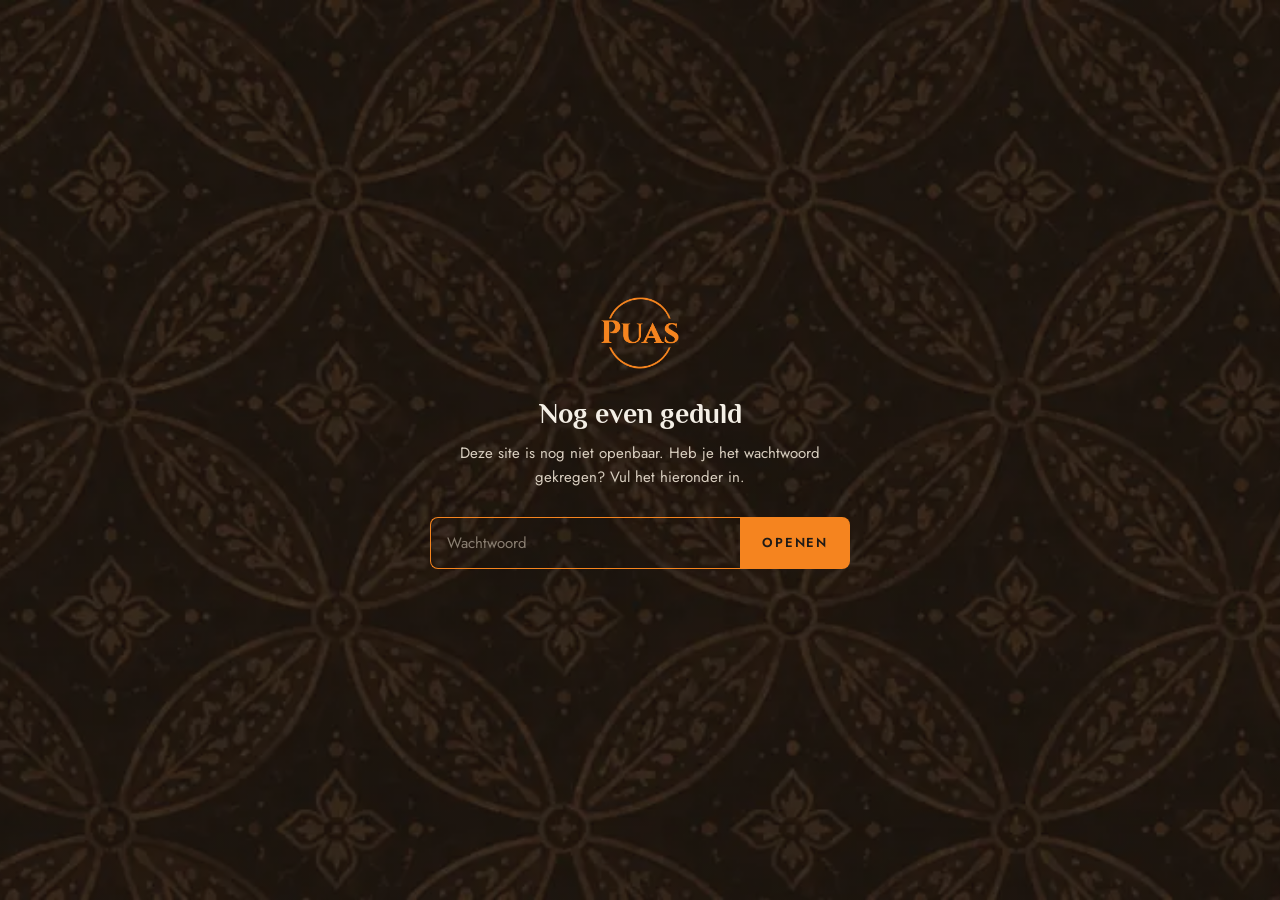
==== commit b41c0417: "Kawung-batik ongeveer een kwart donkerder; bedankkaart-PDF opnieuw gemaakt Co-Authored-By: Claude Op" ====
--- a/index.html
+++ b/index.html
@@ -4,14 +4,14 @@
 <meta charset="utf-8">
 <meta name="viewport" content="width=device-width, initial-scale=1">
 <meta name="robots" content="noindex, nofollow">
-<script src="gate.js?v=24"></script>
+<script src="gate.js?v=25"></script>
 <title>PUAS · Wonen met een verhaal</title>
 <meta name="description" content="Handgemaakte batik, manden en keramiek uit Indonesië voor winkels, horeca en interieurontwerpers. Per doos van zes, met staffelprijzen.">
 <link rel="icon" href="img/puas-logo.png">
 <link rel="preconnect" href="https://fonts.googleapis.com">
 <link rel="preconnect" href="https://fonts.gstatic.com" crossorigin>
 <link href="https://fonts.googleapis.com/css2?family=Kaushan+Script&family=Marcellus&family=Philosopher:wght@400;700&family=Jost:wght@300;400;500;600&display=swap" rel="stylesheet">
-<link rel="stylesheet" href="styles.css?v=24">
+<link rel="stylesheet" href="styles.css?v=25">
 </head>
 <body>
 <div class="canvas">
@@ -169,7 +169,7 @@
   </footer>
 
 </div>
-<script src="data.js?v=24"></script>
-<script src="script.js?v=24"></script>
+<script src="data.js?v=25"></script>
+<script src="script.js?v=25"></script>
 </body>
 </html>
--- a/styles.css
+++ b/styles.css
@@ -16,7 +16,7 @@
   --placeholder: #8A7F72;
   --outside: #151210;
   --pad: 64px;
-  --tile: url('img/batik-kawung.webp');
+  --tile: url('img/batik-kawung.webp?v=2');
   --r-btn: 8px;
   --r-card: 14px;
   /* Tumpal (row of batik triangles) along the top and bottom edge of the batik buttons */
